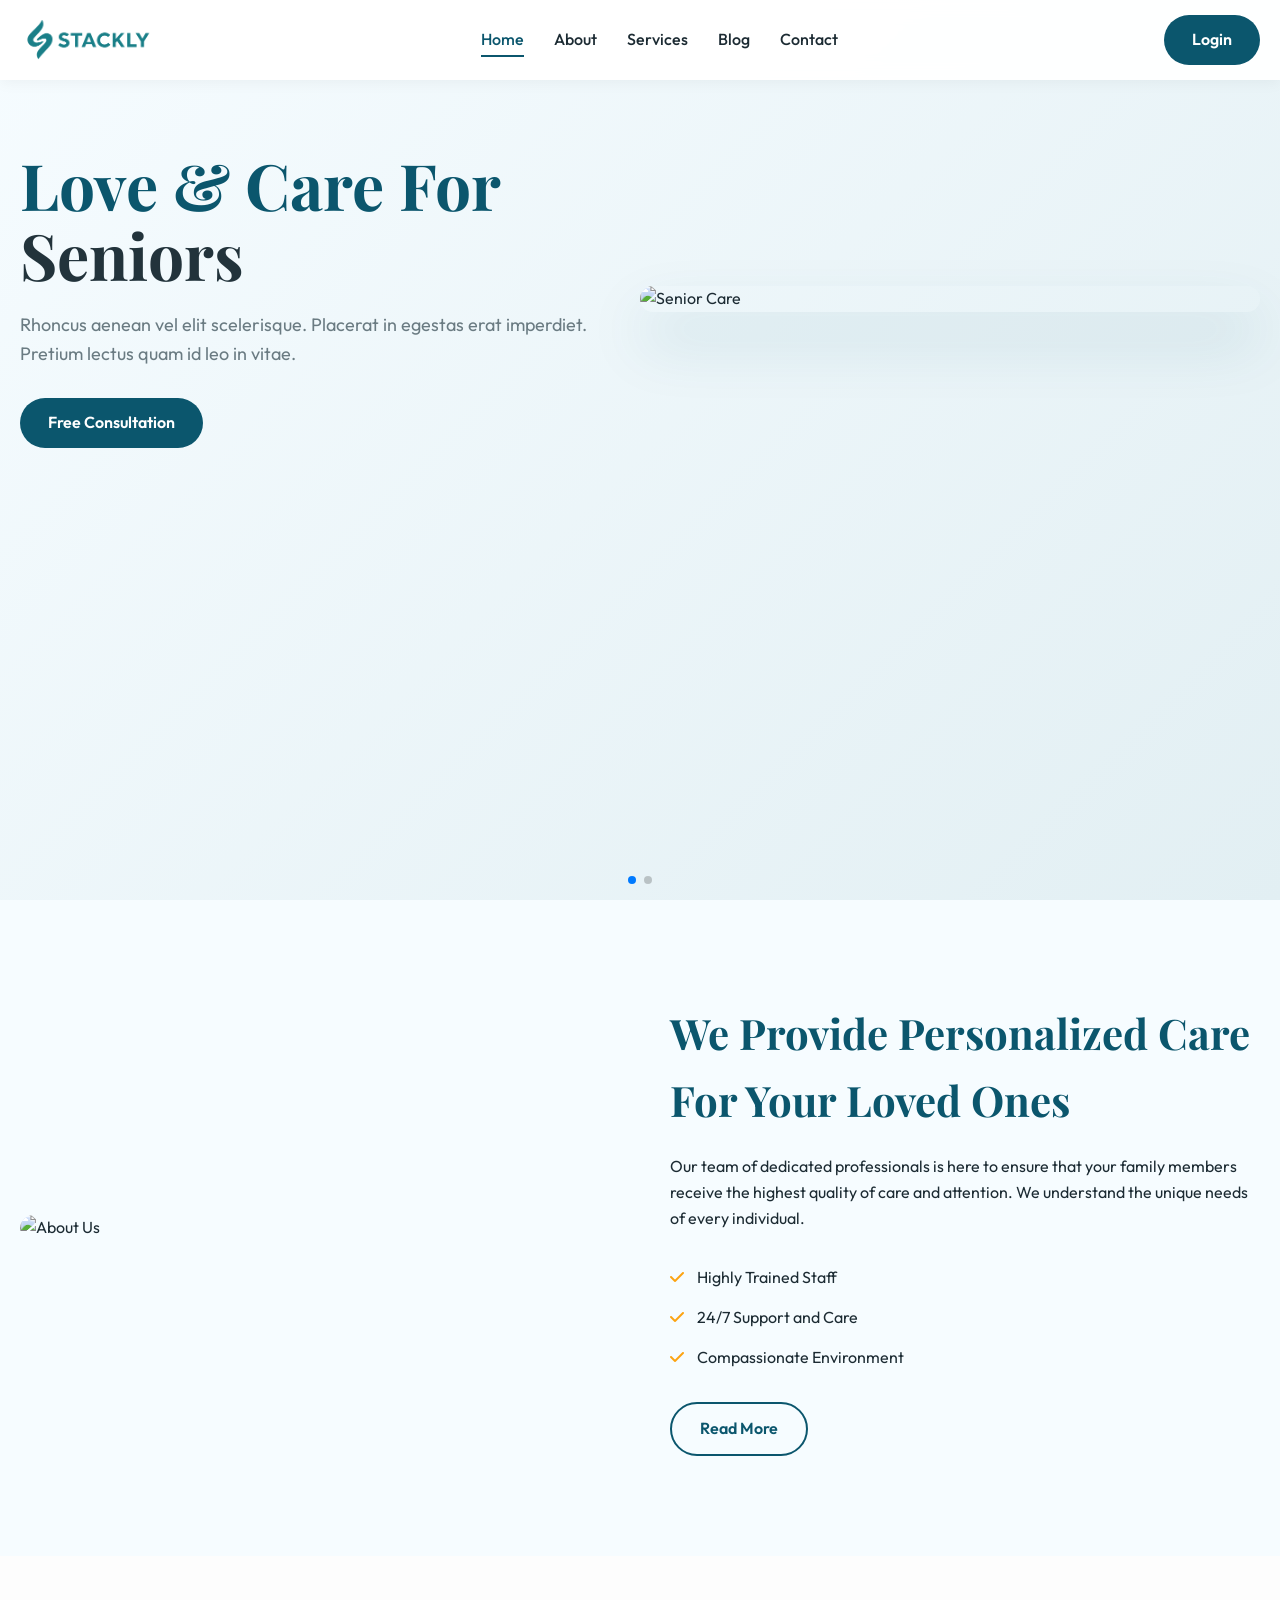
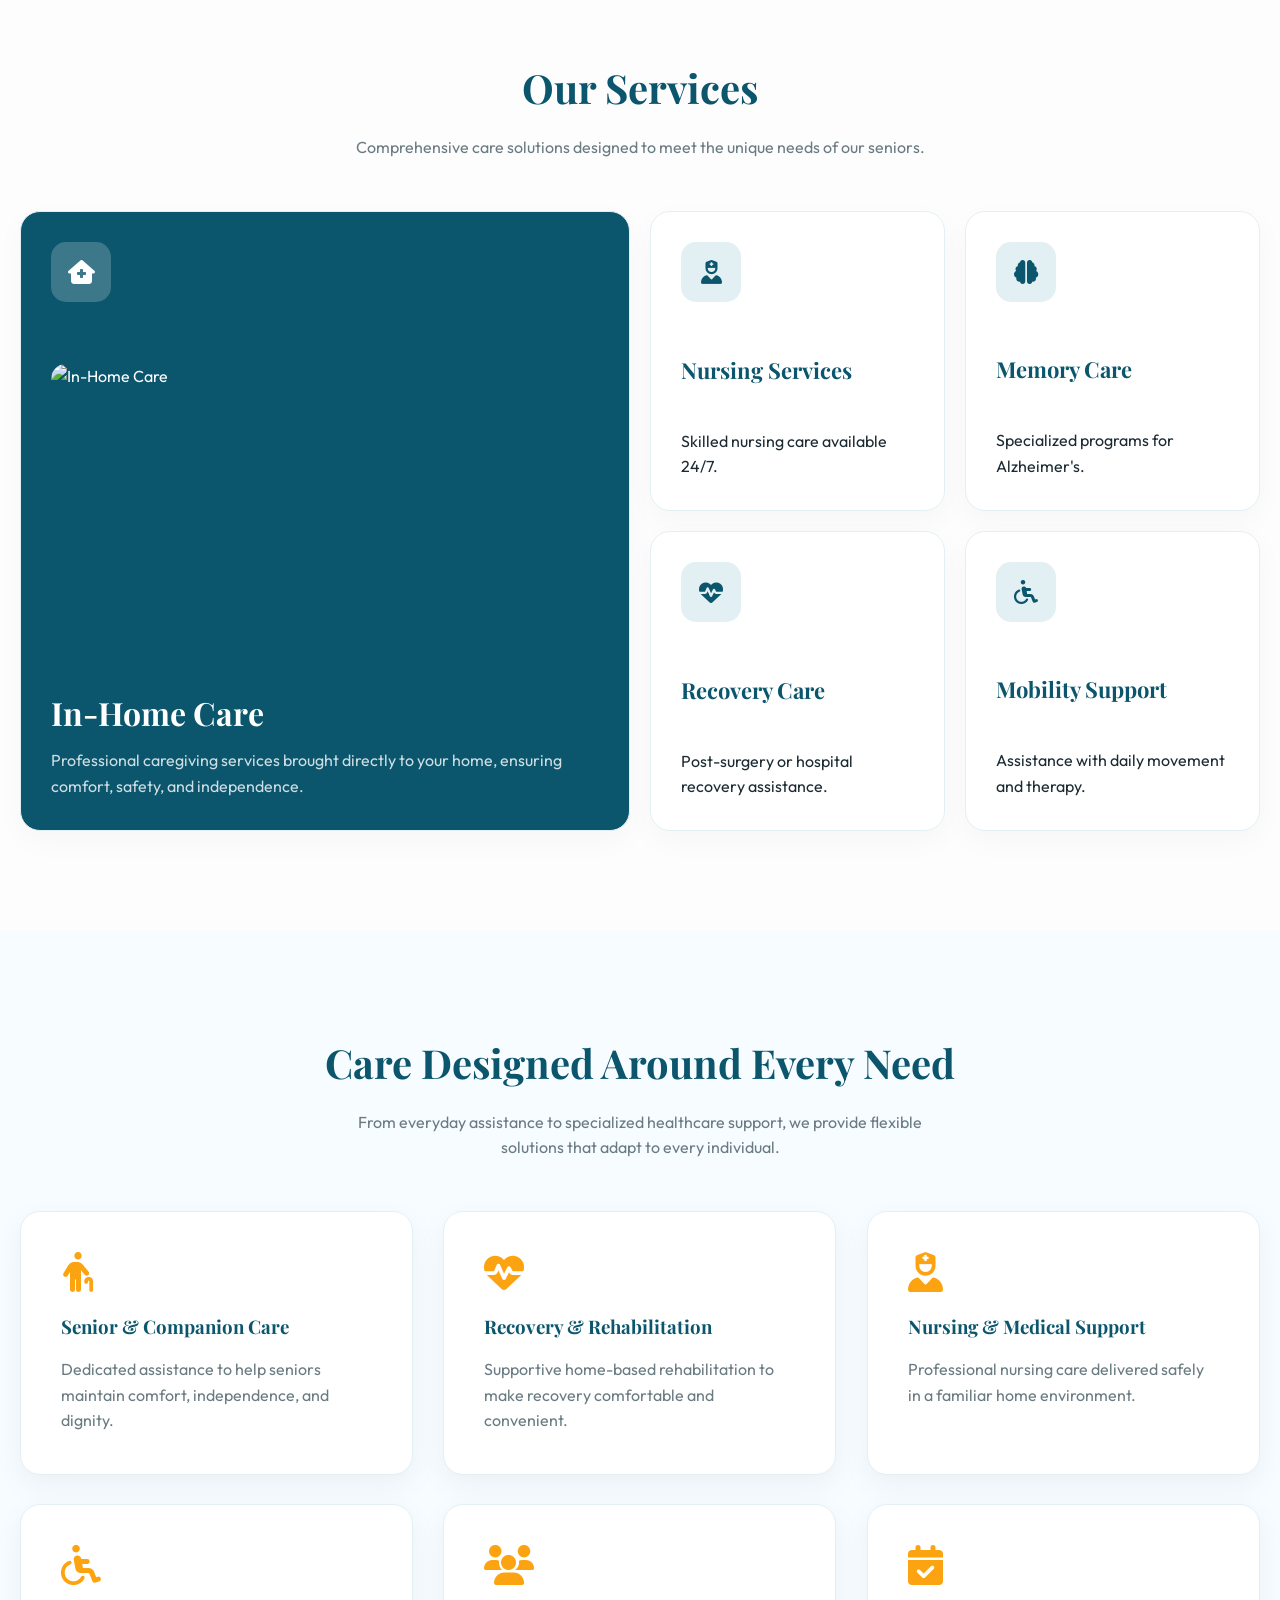
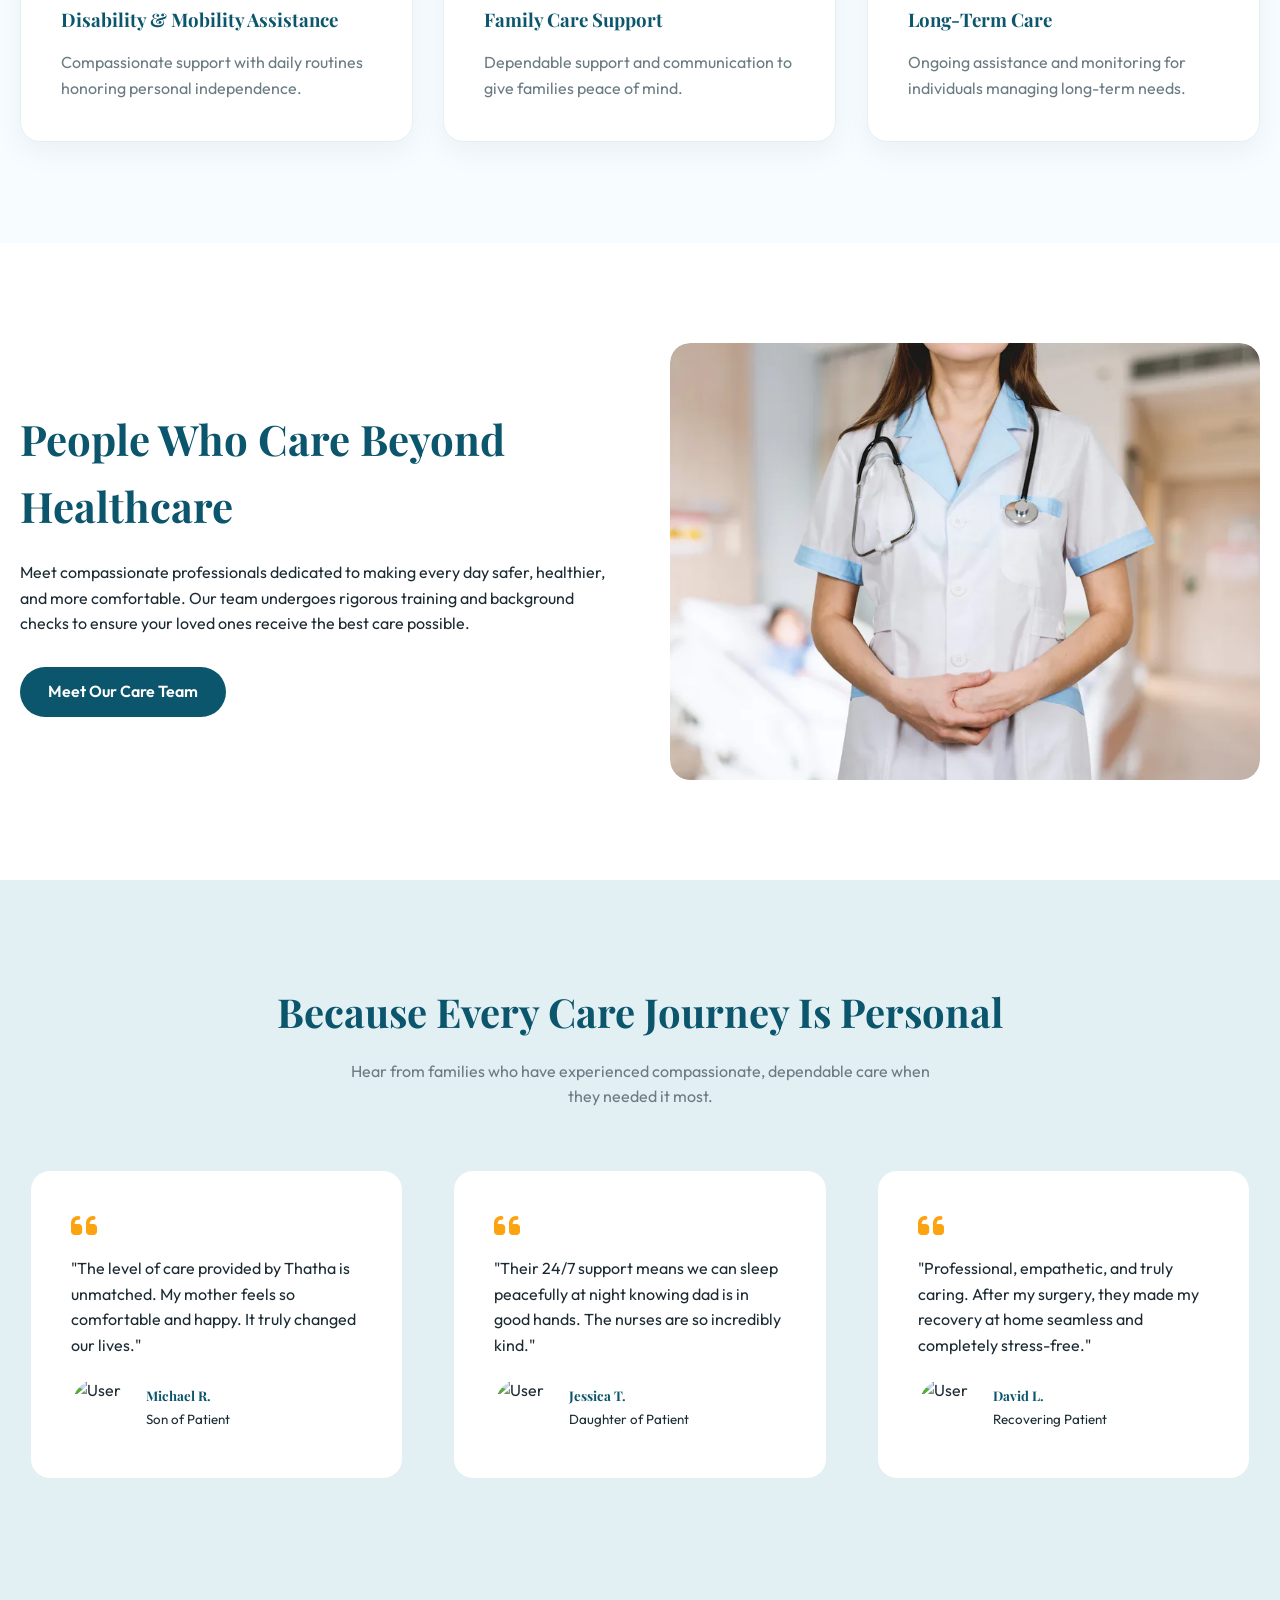
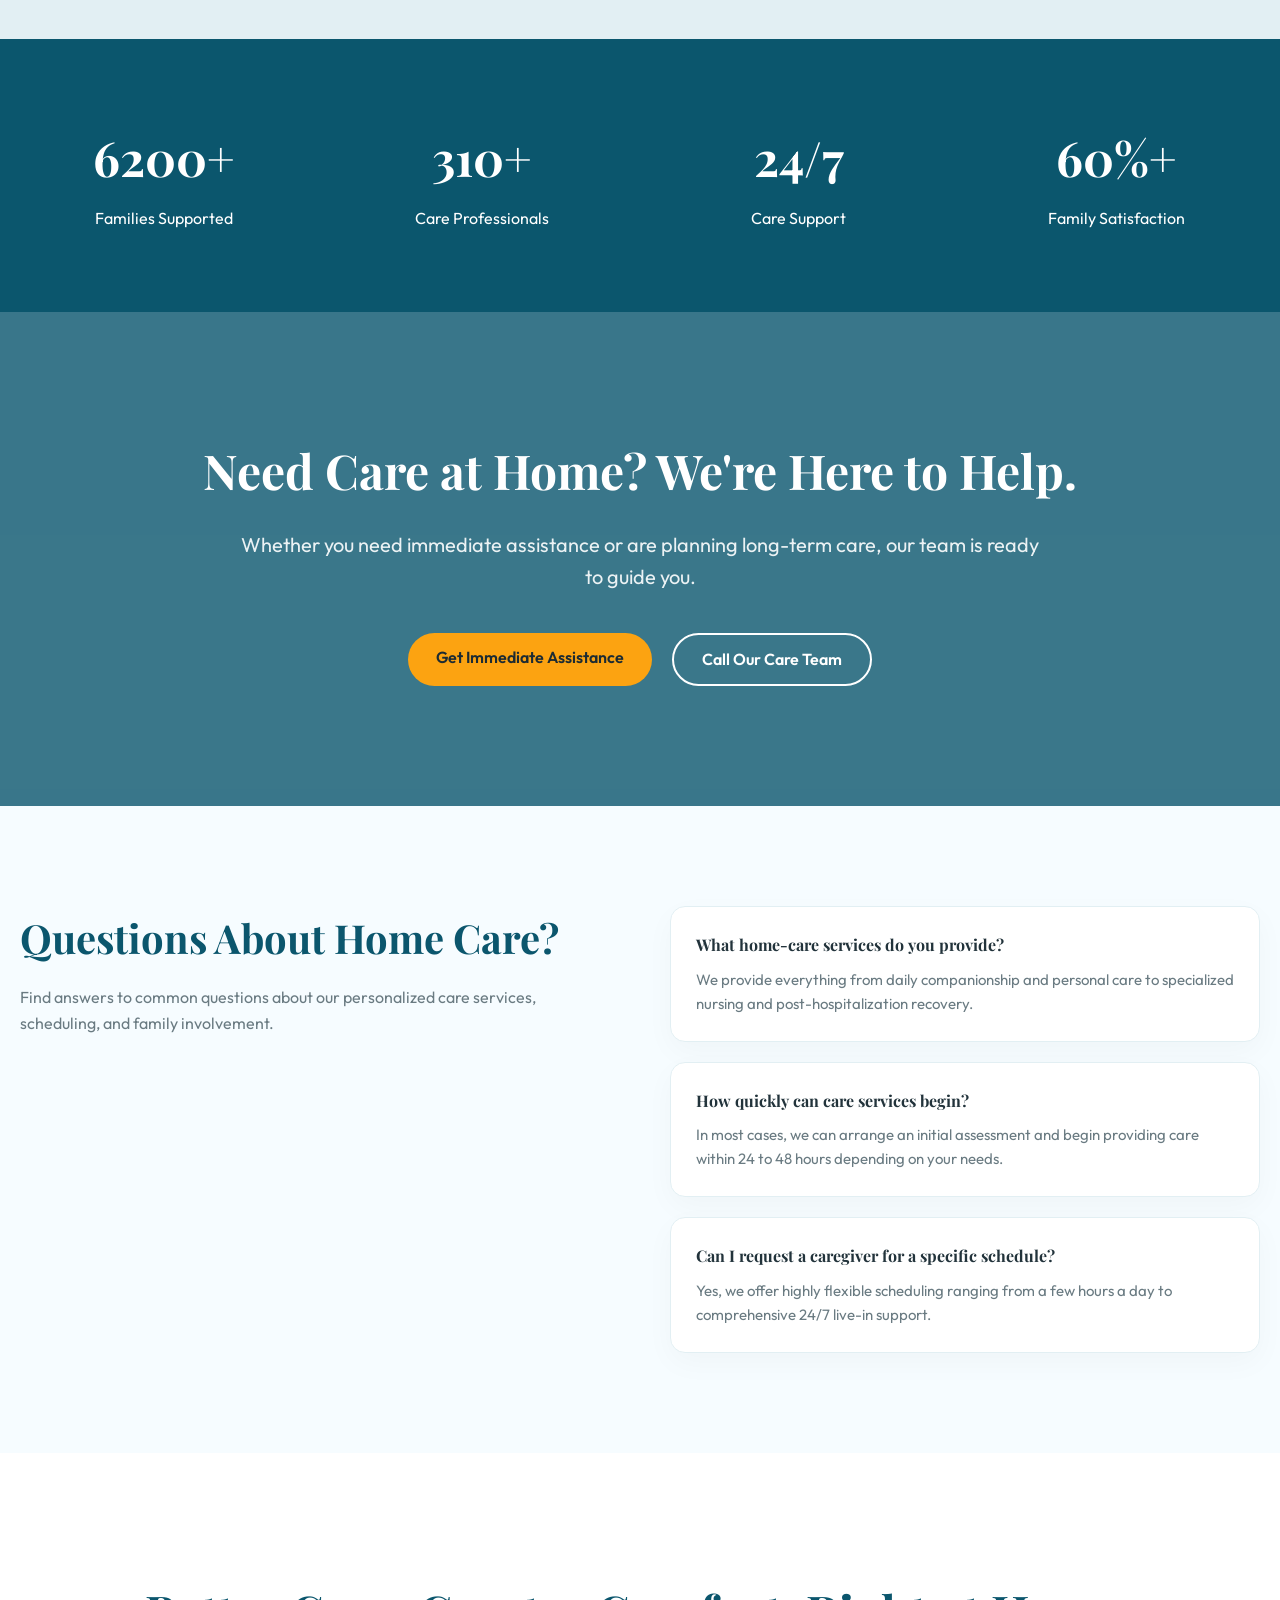
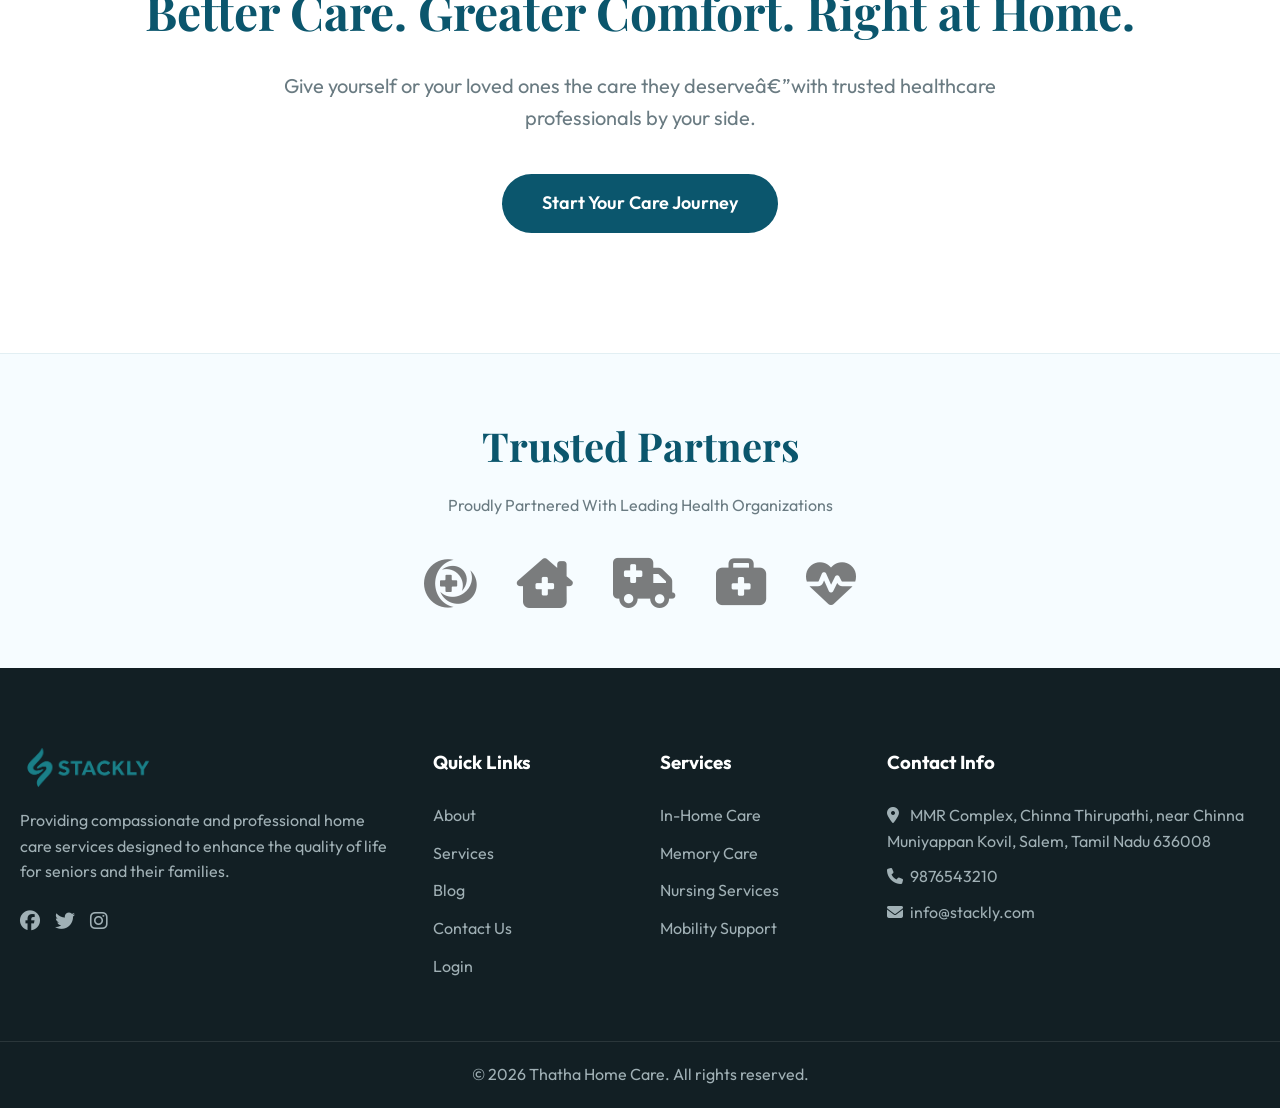
==== index.html @ 48b14318 "Add files via upload" ====
<!DOCTYPE html>
<html lang="en">
<head>
  <meta charset="UTF-8">
  <meta name="viewport" content="width=device-width, initial-scale=1.0">
  <title>Thatha - Home Care & Senior Living</title>
  <link rel="stylesheet" href="css/style.css">
  
  <!-- CDNs for AOS, Swiper, and FontAwesome -->
  <link href="https://cdnjs.cloudflare.com/ajax/libs/font-awesome/6.4.0/css/all.min.css" rel="stylesheet">
  <link href="https://unpkg.com/aos@2.3.1/dist/aos.css" rel="stylesheet">
  <link rel="stylesheet" href="https://cdn.jsdelivr.net/npm/swiper@10/swiper-bundle.min.css" />
</head>
<body>

  <!-- Section 1: Header/Navbar -->
  <header>
    <div class="container navbar">
      <a href="index.html" class="logo"><img src="assets/images/logo_0205.webp" alt="Thatha Logo" style="height: 40px; display: block;"></a>
      <nav class="nav-links">
        <a href="index.html" class="active">Home</a>
        <a href="about.html">About</a>
        <a href="service.html">Services</a>
        <a href="blog.html">Blog</a>
        <a href="contact.html">Contact</a>
      </nav>
      <div class="header-actions">
        <a href="login.html" class="btn btn-primary">Login</a>
      </div>
      <div class="mobile-menu-btn">
        <i class="fa-solid fa-bars"></i>
      </div>
    </div>
  </header>

  <!-- Section 2: Hero Slider -->
  <section class="hero-section" style="padding: 0; position: relative;">
    <div class="blob blob-1"></div>
    <div class="blob blob-2"></div>
    <div class="swiper hero-swiper">
      <div class="swiper-wrapper">
        <div class="swiper-slide hero">
          <div class="container hero-slide" style="display: flex; align-items: center; justify-content: space-between; width: 100%;">
            <div class="hero-content" data-aos="fade-right">
              <h1>Love & Care For <span>Seniors</span></h1>
              <p>Rhoncus aenean vel elit scelerisque. Placerat in egestas erat imperdiet. Pretium lectus quam id leo in vitae.</p>
              <a href="contact.html" class="btn btn-primary">Free Consultation</a>
            </div>
            <div class="hero-image-wrapper hover-3d" data-aos="fade-left">
              <img src="https://images.unsplash.com/photo-1576765608535-5f04d1e3f289?auto=format&fit=crop&w=800&q=40&fm=webp" alt="Senior Care">
            </div>
          </div>
        </div>
        <div class="swiper-slide hero" style="background: linear-gradient(135deg, #eef5f8 0%, #fff 100%);">
          <div class="container hero-slide" style="display: flex; align-items: center; justify-content: space-between; width: 100%;">
            <div class="hero-content">
              <h1>Compassionate <span>Home Care</span></h1>
              <p>Dedicated to providing the best quality of life for your loved ones in the comfort of their home.</p>
              <a href="service.html" class="btn btn-primary">Our Services</a>
            </div>
            <div class="hero-image-wrapper hover-3d">
              <img src="https://images.unsplash.com/photo-1576091160550-2173dba999ef?auto=format&fit=crop&w=800&q=40&fm=webp" alt="Home Care">
            </div>
          </div>
        </div>

      </div>
      <div class="swiper-pagination"></div>
    </div>
  </section>

  <!-- Section 3: About Us -->
  <section class="about" id="about">
    <div class="container about-grid">
      <div class="about-img hover-3d" data-aos="fade-right">
        <img src="https://images.unsplash.com/photo-1584432810601-6c7f27d2362b?auto=format&fit=crop&w=800&q=40&fm=webp" alt="About Us">
      </div>
      <div class="about-text" data-aos="fade-left">
        <h2>We Provide Personalized Care For Your Loved Ones</h2>
        <p>Our team of dedicated professionals is here to ensure that your family members receive the highest quality of care and attention. We understand the unique needs of every individual.</p>
        <br>
        <ul style="line-height: 2.5;">
          <li><i class="fa-solid fa-check" style="color:var(--accent-color); margin-right: 10px;"></i> Highly Trained Staff</li>
          <li><i class="fa-solid fa-check" style="color:var(--accent-color); margin-right: 10px;"></i> 24/7 Support and Care</li>
          <li><i class="fa-solid fa-check" style="color:var(--accent-color); margin-right: 10px;"></i> Compassionate Environment</li>
        </ul>
        <br>
        <a href="about.html" class="btn btn-outline">Read More</a>
      </div>
    </div>
  </section>

  <!-- Section 4: Services Bento Grid -->
  <section class="services" style="background: #fdfdfd;">
    <div class="container">
      <div class="section-title gsap-reveal">
        <h2>Our Services</h2>
        <p>Comprehensive care solutions designed to meet the unique needs of our seniors.</p>
      </div>
      
      <div class="bento-grid">
        <div class="bento-item large" data-aos="fade-up" data-aos-delay="0">
          <div class="bento-icon"><i class="fa-solid fa-house-medical"></i></div>
          <img src="https://images.unsplash.com/photo-1576091160399-112ba8d25d1d?auto=format&fit=crop&w=800&q=40&fm=webp" alt="In-Home Care" style="width: 100%; height: 260px; object-fit: cover; border-radius: 15px; margin-bottom: 20px;">
          <div>
            <h3>In-Home Care</h3>
            <p>Professional caregiving services brought directly to your home, ensuring comfort, safety, and independence.</p>
          </div>
        </div>
        <div class="bento-item" data-aos="flip-right" data-aos-delay="100">
          <div class="bento-icon"><i class="fa-solid fa-user-nurse"></i></div>
          <h3>Nursing Services</h3>
          <p>Skilled nursing care available 24/7.</p>
        </div>
        <div class="bento-item" data-aos="zoom-in" data-aos-delay="200">
          <div class="bento-icon"><i class="fa-solid fa-brain"></i></div>
          <h3>Memory Care</h3>
          <p>Specialized programs for Alzheimer's.</p>
        </div>
        <div class="bento-item" data-aos="flip-left" data-aos-delay="300">
          <div class="bento-icon"><i class="fa-solid fa-heart-pulse"></i></div>
          <h3>Recovery Care</h3>
          <p>Post-surgery or hospital recovery assistance.</p>
        </div>
        <div class="bento-item" data-aos="slide-up" data-aos-delay="400">
          <div class="bento-icon"><i class="fa-solid fa-wheelchair"></i></div>
          <h3>Mobility Support</h3>
          <p>Assistance with daily movement and therapy.</p>
        </div>
      </div>
    </div>
  </section>

  <!-- Section 6: Specialized Care -->
  <section class="specialized-care" style="background: var(--bg-light); padding: 100px 0;">
    <div class="container">
      <div class="section-title gsap-reveal">
        <h2>Care Designed Around Every Need</h2>
        <p>From everyday assistance to specialized healthcare support, we provide flexible solutions that adapt to every individual.</p>
      </div>
      <div style="display: grid; grid-template-columns: repeat(auto-fit, minmax(300px, 1fr)); gap: 30px;">
        <div class="hover-3d" style="background: var(--white); padding: 40px; border-radius: 20px; box-shadow: 0 10px 30px rgba(0,0,0,0.05);" data-aos="zoom-in" data-aos-delay="0">
          <i class="fa-solid fa-person-cane" style="font-size: 40px; color: var(--accent-color); margin-bottom: 20px;"></i>
          <h3>Senior & Companion Care</h3>
          <p style="color:var(--text-light); margin-top: 10px;">Dedicated assistance to help seniors maintain comfort, independence, and dignity.</p>
        </div>
        <div class="hover-3d" style="background: var(--white); padding: 40px; border-radius: 20px; box-shadow: 0 10px 30px rgba(0,0,0,0.05);" data-aos="zoom-in" data-aos-delay="100">
          <i class="fa-solid fa-heart-pulse" style="font-size: 40px; color: var(--accent-color); margin-bottom: 20px;"></i>
          <h3>Recovery & Rehabilitation</h3>
          <p style="color:var(--text-light); margin-top: 10px;">Supportive home-based rehabilitation to make recovery comfortable and convenient.</p>
        </div>
        <div class="hover-3d" style="background: var(--white); padding: 40px; border-radius: 20px; box-shadow: 0 10px 30px rgba(0,0,0,0.05);" data-aos="zoom-in" data-aos-delay="200">
          <i class="fa-solid fa-user-nurse" style="font-size: 40px; color: var(--accent-color); margin-bottom: 20px;"></i>
          <h3>Nursing & Medical Support</h3>
          <p style="color:var(--text-light); margin-top: 10px;">Professional nursing care delivered safely in a familiar home environment.</p>
        </div>
        <div class="hover-3d" style="background: var(--white); padding: 40px; border-radius: 20px; box-shadow: 0 10px 30px rgba(0,0,0,0.05);" data-aos="zoom-in" data-aos-delay="300">
          <i class="fa-solid fa-wheelchair" style="font-size: 40px; color: var(--accent-color); margin-bottom: 20px;"></i>
          <h3>Disability & Mobility Assistance</h3>
          <p style="color:var(--text-light); margin-top: 10px;">Compassionate support with daily routines honoring personal independence.</p>
        </div>
        <div class="hover-3d" style="background: var(--white); padding: 40px; border-radius: 20px; box-shadow: 0 10px 30px rgba(0,0,0,0.05);" data-aos="zoom-in" data-aos-delay="400">
          <i class="fa-solid fa-users" style="font-size: 40px; color: var(--accent-color); margin-bottom: 20px;"></i>
          <h3>Family Care Support</h3>
          <p style="color:var(--text-light); margin-top: 10px;">Dependable support and communication to give families peace of mind.</p>
        </div>
        <div class="hover-3d" style="background: var(--white); padding: 40px; border-radius: 20px; box-shadow: 0 10px 30px rgba(0,0,0,0.05);" data-aos="zoom-in" data-aos-delay="500">
          <i class="fa-solid fa-calendar-check" style="font-size: 40px; color: var(--accent-color); margin-bottom: 20px;"></i>
          <h3>Long-Term Care</h3>
          <p style="color:var(--text-light); margin-top: 10px;">Ongoing assistance and monitoring for individuals managing long-term needs.</p>
        </div>
      </div>
    </div>
  </section>

  <!-- Section 7: Caregiver / Healthcare Team -->
  <section class="team" style="background: var(--white); padding: 100px 0;">
    <div class="container about-grid">
      <div class="about-text gsap-reveal">
        <h2>People Who Care Beyond Healthcare</h2>
        <p style="margin-bottom: 30px;">Meet compassionate professionals dedicated to making every day safer, healthier, and more comfortable. Our team undergoes rigorous training and background checks to ensure your loved ones receive the best care possible.</p>
        <a href="about.html" class="btn btn-primary">Meet Our Care Team</a>
      </div>
      <div class="about-img hover-3d gsap-reveal">
        <img src="assets/images/hero3.webp" alt="Care Team">
      </div>
    </div>
  </section>

  <!-- Section 8: Patient & Family Experience -->
  <section class="testimonial-bg" style="padding: 100px 0;">
    <div class="container">
      <div class="section-title gsap-reveal">
        <h2>Because Every Care Journey Is Personal</h2>
        <p>Hear from families who have experienced compassionate, dependable care when they needed it most.</p>
      </div>
      <div class="swiper testi-swiper">
        <div class="swiper-wrapper" style="padding-bottom: 50px;">
          <div class="swiper-slide">
            <div class="testimonial-card">
              <i class="fa-solid fa-quote-left" style="font-size:30px; color:var(--accent-color); margin-bottom: 15px;"></i>
              <p>"The level of care provided by Thatha is unmatched. My mother feels so comfortable and happy. It truly changed our lives."</p>
              <div class="testi-user">
                <img src="https://images.unsplash.com/photo-1544005313-94ddf0286df2?auto=format&fit=crop&w=100&q=40&fm=webp" alt="User">
                <div>
                  <h5 style="margin:0;">Michael R.</h5>
                  <small>Son of Patient</small>
                </div>
              </div>
            </div>
          </div>
          <div class="swiper-slide">
            <div class="testimonial-card">
              <i class="fa-solid fa-quote-left" style="font-size:30px; color:var(--accent-color); margin-bottom: 15px;"></i>
              <p>"Their 24/7 support means we can sleep peacefully at night knowing dad is in good hands. The nurses are so incredibly kind."</p>
              <div class="testi-user">
                <img src="https://images.unsplash.com/photo-1506794778202-cad84cf45f1d?auto=format&fit=crop&w=100&q=40&fm=webp" alt="User">
                <div>
                  <h5 style="margin:0;">Jessica T.</h5>
                  <small>Daughter of Patient</small>
                </div>
              </div>
            </div>
          </div>
          <div class="swiper-slide">
            <div class="testimonial-card">
              <i class="fa-solid fa-quote-left" style="font-size:30px; color:var(--accent-color); margin-bottom: 15px;"></i>
              <p>"Professional, empathetic, and truly caring. After my surgery, they made my recovery at home seamless and completely stress-free."</p>
              <div class="testi-user">
                <img src="https://images.unsplash.com/photo-1507003211169-0a1dd7228f2d?auto=format&fit=crop&w=100&q=40&fm=webp" alt="User">
                <div>
                  <h5 style="margin:0;">David L.</h5>
                  <small>Recovering Patient</small>
                </div>
              </div>
            </div>
          </div>
        </div>
        <div class="testi-pagination swiper-pagination"></div>
      </div>
    </div>
  </section>

  <!-- Section 9: Statistics / Trust Section -->
  <section class="stats-section" style="padding: 80px 0; background: var(--primary-color);">
    <div class="container stats-grid">
      <div class="stat-item" data-aos="flip-up" data-aos-delay="0">
        <h3><span class="counter" data-target="10000">0</span>+</h3>
        <p>Families Supported</p>
      </div>
      <div class="stat-item" data-aos="flip-up" data-aos-delay="100">
        <h3><span class="counter" data-target="500">0</span>+</h3>
        <p>Care Professionals</p>
      </div>
      <div class="stat-item" data-aos="flip-up" data-aos-delay="200">
        <h3><span class="counter" data-target="24">0</span>/7</h3>
        <p>Care Support</p>
      </div>
      <div class="stat-item" data-aos="flip-up" data-aos-delay="300">
        <h3><span class="counter" data-target="95">0</span>%+</h3>
        <p>Family Satisfaction</p>
      </div>
    </div>
  </section>

  <!-- Section 10: Emergency / Quick Assistance -->
  <section style="background: url('assets/images/bg1.webp') center/cover fixed; padding: 120px 0; position: relative;">
    <div style="position: absolute; top:0; left:0; width:100%; height:100%; background: rgba(11, 86, 109, 0.8);"></div>
    <div class="container" style="position: relative; z-index: 1; text-align: center; color: var(--white);" data-aos="fade-up">
      <h2 style="color:var(--white); font-size: 48px; margin-bottom: 20px;">Need Care at Home? We're Here to Help.</h2>
      <p style="color:rgba(255,255,255,0.9); font-size: 20px; max-width: 800px; margin: 0 auto 40px;">Whether you need immediate assistance or are planning long-term care, our team is ready to guide you.</p>
      <div style="display: flex; justify-content: center; gap: 20px; flex-wrap: wrap;">
        <a href="contact.html" class="btn btn-primary" style="background: var(--accent-color); color: var(--text-dark);">Get Immediate Assistance</a>
        <a href="contact.html" class="btn btn-outline" style="color: var(--white); border-color: var(--white);">Call Our Care Team</a>
      </div>
    </div>
  </section>

  <!-- Section 11: FAQ Section -->
  <section style="background: var(--bg-light); padding: 100px 0;">
    <div class="container about-grid" style="align-items: flex-start;">
      <div class="section-title gsap-reveal" style="text-align: left; margin-bottom: 0;">
        <h2>Questions About Home Care?</h2>
        <p>Find answers to common questions about our personalized care services, scheduling, and family involvement.</p>
      </div>
      <div style="display: flex; flex-direction: column; gap: 20px;">
        <div style="background: var(--white); padding: 25px; border-radius: 15px; box-shadow: 0 10px 30px rgba(0,0,0,0.03);" data-aos="fade-left">
          <h4 style="margin-bottom: 10px; color: var(--secondary-color);">What home-care services do you provide?</h4>
          <p style="font-size: 15px; color: var(--text-light);">We provide everything from daily companionship and personal care to specialized nursing and post-hospitalization recovery.</p>
        </div>
        <div style="background: var(--white); padding: 25px; border-radius: 15px; box-shadow: 0 10px 30px rgba(0,0,0,0.03);" data-aos="fade-left" data-aos-delay="100">
          <h4 style="margin-bottom: 10px; color: var(--secondary-color);">How quickly can care services begin?</h4>
          <p style="font-size: 15px; color: var(--text-light);">In most cases, we can arrange an initial assessment and begin providing care within 24 to 48 hours depending on your needs.</p>
        </div>
        <div style="background: var(--white); padding: 25px; border-radius: 15px; box-shadow: 0 10px 30px rgba(0,0,0,0.03);" data-aos="fade-left" data-aos-delay="200">
          <h4 style="margin-bottom: 10px; color: var(--secondary-color);">Can I request a caregiver for a specific schedule?</h4>
          <p style="font-size: 15px; color: var(--text-light);">Yes, we offer highly flexible scheduling ranging from a few hours a day to comprehensive 24/7 live-in support.</p>
        </div>
      </div>
    </div>
  </section>

  <!-- Section 12: Final CTA -->
  <section style="background: var(--white); padding: 120px 0; text-align: center;">
    <div class="container gsap-reveal">
      <h2 style="font-size: 48px; margin-bottom: 20px;">Better Care. Greater Comfort. Right at Home.</h2>
      <p style="font-size: 20px; max-width: 800px; margin: 0 auto 40px; color: var(--text-light);">Give yourself or your loved ones the care they deserveâ€”with trusted healthcare professionals by your side.</p>
      <a href="service.html" class="btn btn-primary" style="font-size: 18px; padding: 15px 40px;">Start Your Care Journey</a>
    </div>
  </section>

  <!-- Section 10: Footer -->
  <!-- Partner Organizations -->
  <section style="background: var(--bg-light); padding: 60px 0; border-top: 1px solid var(--border-color);">
    <div class="container text-center gsap-reveal">
      <div class="section-title" style="margin-bottom: 40px;">
        <h2>Trusted Partners</h2>
        <p>Proudly Partnered With Leading Health Organizations</p>
      </div>
      <div style="display: flex; gap: 40px; justify-content: center; flex-wrap: wrap; opacity: 0.6; filter: grayscale(100%);">
        <i class="fa-brands fa-medrt" style="font-size: 50px;"></i>
        <i class="fa-solid fa-house-chimney-medical" style="font-size: 50px;"></i>
        <i class="fa-solid fa-truck-medical" style="font-size: 50px;"></i>
        <i class="fa-solid fa-briefcase-medical" style="font-size: 50px;"></i>
        <i class="fa-solid fa-heart-pulse" style="font-size: 50px;"></i>
      </div>
    </div>
  </section>

  <footer>
    <div class="container footer-grid">
      <div class="footer-col">
        <a href="index.html" class="footer-logo" style="display: block; margin-bottom: 20px;"><img src="assets/images/logo_0205.webp" alt="Thatha Logo" style="height: 40px;"></a>
        <p style="margin-bottom: 20px;">Providing compassionate and professional home care services designed to enhance the quality of life for seniors and their families.</p>
        <div style="display:flex; gap:15px; font-size: 20px;">
          <a href="https://facebook.com" target="_blank"><i class="fa-brands fa-facebook"></i></a>
          <a href="https://twitter.com" target="_blank"><i class="fa-brands fa-twitter"></i></a>
          <a href="https://instagram.com" target="_blank"><i class="fa-brands fa-instagram"></i></a>
        </div>
      </div>
      <div class="footer-col">
        <h3>Quick Links</h3>
        <ul>
          <li><a href="about.html">About</a></li>
          <li><a href="service.html">Services</a></li>
          <li><a href="blog.html">Blog</a></li>
          <li><a href="contact.html">Contact Us</a></li>
          <li><a href="login.html">Login</a></li>
        </ul>
      </div>
      <div class="footer-col">
        <h3>Services</h3>
        <ul>
          <li><a href="service.html">In-Home Care</a></li>
          <li><a href="service.html">Memory Care</a></li>
          <li><a href="service.html">Nursing Services</a></li>
          <li><a href="service.html">Mobility Support</a></li>
        </ul>
      </div>
      <div class="footer-col">
        <h3>Contact Info</h3>
        <p><i class="fa-solid fa-location-dot" style="width:20px;"></i> MMR Complex, Chinna Thirupathi, near Chinna Muniyappan Kovil, Salem, Tamil Nadu 636008</p>
        <p style="margin: 10px 0;"><i class="fa-solid fa-phone" style="width:20px;"></i> 9876543210</p>
        <p><i class="fa-solid fa-envelope" style="width:20px;"></i> info@stackly.com</p>
      </div>
    </div>
    <div class="footer-bottom">
      <p>&copy; 2026 Thatha Home Care. All rights reserved.</p>
    </div>
  </footer>

  <!-- Scripts -->
  <script src="https://cdnjs.cloudflare.com/ajax/libs/gsap/3.12.2/gsap.min.js"></script>
  <script src="https://cdnjs.cloudflare.com/ajax/libs/gsap/3.12.2/ScrollTrigger.min.js"></script>
  <script src="https://unpkg.com/aos@2.3.1/dist/aos.js"></script>
  <script src="https://cdn.jsdelivr.net/npm/swiper@10/swiper-bundle.min.js"></script>
  <script src="js/script.js"></script>
</body>
</html>
---- css/style.css ----
@import url('https://fonts.googleapis.com/css2?family=Outfit:wght@300;400;500;600;700&family=Playfair+Display:wght@400;600;700&display=swap');

:root {
  --primary-color: #0b566d;
  --primary-hover: #1b7e9f;
  --secondary-color: #22333b;
  --accent-color: #fca311;
  --bg-light: #f6fcff;
  --bg-dark: #121f24;
  --text-dark: #1c2b33;
  --text-light: #6a7b82;
  --white: #ffffff;
  --card-bg: #ffffff;
  --border-color: #e2eff3;
  --transition: all 0.3s cubic-bezier(0.25, 0.8, 0.25, 1);
  
  --font-heading: 'Playfair Display', serif;
  --font-body: 'Outfit', sans-serif;
}

* {
  margin: 0;
  padding: 0;
  box-sizing: border-box;
}

html {
  scroll-behavior: smooth;
}

body {
  font-family: var(--font-body);
  color: var(--text-dark);
  background-color: var(--bg-light);
  line-height: 1.6;
  overflow-x: hidden;
}

h1, h2, h3, h4, h5, h6 {
  font-family: var(--font-heading);
  color: var(--primary-color);
  margin-bottom: 15px;
}

a {
  text-decoration: none;
  color: inherit;
  transition: var(--transition);
}

ul {
  list-style: none;
}

img {
  max-width: 100%;
  height: auto;
  display: block;
  object-fit: cover;
  object-position: center top;
}

.container {
  max-width: 1280px;
  margin: 0 auto;
  padding: 0 20px;
}

.btn {
  display: inline-block;
  padding: 12px 28px;
  border-radius: 50px;
  font-weight: 600;
  cursor: pointer;
  transition: var(--transition);
  font-family: var(--font-body);
  border: none;
  font-size: 16px;
}

.btn-primary {
  background-color: var(--primary-color);
  color: var(--white);
}

.btn-primary:hover {
  background-color: var(--secondary-color);
  transform: translateY(-3px);
  box-shadow: 0 10px 20px rgba(11, 86, 109, 0.2);
}

.btn-outline {
  background-color: transparent;
  color: var(--primary-color);
  border: 2px solid var(--primary-color);
}

.btn-outline:hover {
  background-color: var(--primary-color);
  color: var(--white);
}

/* Header */
header {
  position: fixed;
  top: 0;
  left: 0;
  width: 100%;
  background: rgba(255, 255, 255, 0.95);
  backdrop-filter: blur(10px);
  z-index: 1000;
  box-shadow: 0 2px 15px rgba(0,0,0,0.05);
  padding: 15px 0;
  transition: var(--transition);
}

header.scrolled {
  padding: 10px 0;
  background: rgba(255, 255, 255, 0.98);
}

.navbar {
  display: flex;
  justify-content: space-between;
  align-items: center;
}

.logo {
  font-family: var(--font-heading);
  font-size: 28px;
  font-weight: 700;
  color: var(--primary-color);
  display: flex;
  align-items: center;
  gap: 10px;
}

.logo i {
  color: var(--accent-color);
}

.nav-links {
  display: flex;
  gap: 30px;
  align-items: center;
}

.nav-links a {
  font-weight: 500;
  color: var(--text-dark);
  font-size: 16px;
  position: relative;
}

.nav-links a::after {
  content: '';
  position: absolute;
  width: 0;
  height: 2px;
  bottom: -4px;
  left: 0;
  background-color: var(--primary-color);
  transition: var(--transition);
}

.nav-links a:hover::after, .nav-links a.active::after {
  width: 100%;
}

.nav-links a:hover, .nav-links a.active {
  color: var(--primary-color);
}

.header-actions {
  display: flex;
  align-items: center;
  gap: 15px;
}

.mobile-menu-btn {
  display: none;
  font-size: 24px;
  color: var(--primary-color);
  cursor: pointer;
}

/* Sections */
section {
  padding: 100px 0;
}

/* Interior Pages Hero Banners */
.page-banner {
  padding: 220px 0 140px;
  display: flex;
  align-items: center;
  justify-content: center;
  text-align: center;
}
.page-banner h1 {
  font-size: 54px;
  margin-bottom: 10px;
}

.section-title {
  text-align: center;
  margin-bottom: 50px;
}

.section-title h2 {
  font-size: 40px;
}

.section-title p {
  color: var(--text-light);
  max-width: 600px;
  margin: 0 auto;
}

/* Hero Section */
.hero {
  padding: 150px 0 80px;
  background: linear-gradient(135deg, #f6fcff 0%, #e2eff3 100%);
  min-height: 100vh;
  display: flex;
  align-items: center;
  overflow: hidden;
  position: relative;
}

.hero .swiper-slide {
  display: flex;
  align-items: center;
  justify-content: space-between;
}

.hero-content {
  flex: 1;
  max-width: 600px;
  z-index: 2;
}

.hero-content h1 {
  font-size: 64px;
  line-height: 1.1;
  margin-bottom: 20px;
}

.hero-content h1 span {
  color: var(--secondary-color);
}

.hero-content p {
  font-size: 18px;
  color: var(--text-light);
  margin-bottom: 30px;
}

.hero-image-wrapper {
  flex: 1;
  position: relative;
  z-index: 1;
}

.hero-image-wrapper img {
  width: 100%;
  height: 100%;
  object-fit: cover;
  border-radius: 20px;
  box-shadow: 0 30px 60px rgba(11, 86, 109, 0.15);
  transform-style: preserve-3d;
  transition: transform 0.1s;
}

.hero-shape {
  position: absolute;
  background: var(--primary-color);
  border-radius: 50%;
  opacity: 0.05;
  z-index: 0;
}

/* Bento Grid */
.bento-grid {
  display: grid;
  grid-template-columns: repeat(4, 1fr);
  grid-template-rows: repeat(2, 300px);
  gap: 20px;
}

.bento-item {
  background: var(--white);
  border-radius: 20px;
  padding: 30px;
  box-shadow: 0 10px 30px rgba(0,0,0,0.03);
  position: relative;
  overflow: hidden;
  transition: var(--transition);
  display: flex;
  flex-direction: column;
  justify-content: space-between;
}

.bento-item:hover {
  transform: translateY(-10px);
  box-shadow: 0 20px 40px rgba(11, 86, 109, 0.1);
}

.bento-item.large {
  grid-column: span 2;
  grid-row: span 2;
  background-color: var(--primary-color);
  color: var(--white);
}

.bento-item.large h3 {
  color: var(--white);
  font-size: 32px;
}

.bento-item.large p {
  color: rgba(255,255,255,0.8);
}

.bento-icon {
  width: 60px;
  height: 60px;
  background: var(--border-color);
  border-radius: 15px;
  display: flex;
  align-items: center;
  justify-content: center;
  font-size: 24px;
  color: var(--primary-color);
  margin-bottom: 20px;
}

.bento-item.large .bento-icon {
  background: rgba(255,255,255,0.2);
  color: var(--white);
}

.bento-item h3 {
  font-size: 22px;
  margin-bottom: 10px;
}

/* 3D Hover effect classes */
.hover-3d {
  transform-style: preserve-3d;
  will-change: transform;
}

/* Scrolling animations */
.scroll-reveal {
  opacity: 0;
  transform: translateY(50px);
  transition: var(--transition);
}
.scroll-reveal.visible {
  opacity: 1;
  transform: translateY(0);
}

/* About Section */
.about-grid {
  display: grid;
  grid-template-columns: 1fr 1fr;
  gap: 60px;
  align-items: center;
}
.about-img {
  position: relative;
  border-radius: 20px;
  overflow: hidden;
}
.about-img img {
  width: 100%;
  height: 100%;
  max-height: 550px;
  object-fit: cover;
  border-radius: 20px;
  transition: transform 0.5s;
}
.about-img:hover img {
  transform: scale(1.05);
}
.about-text h2 {
  font-size: 42px;
  margin-bottom: 20px;
}

/* Stat Counter */
.stats-section {
  background: var(--primary-color);
  color: var(--white);
  padding: 60px 0;
}
.stats-grid {
  display: grid;
  grid-template-columns: repeat(4, 1fr);
  gap: 30px;
  text-align: center;
}
.stat-item h3 {
  color: var(--white);
  font-size: 48px;
  margin-bottom: 10px;
}

/* Team Grid */
.team-grid {
  display: grid;
  grid-template-columns: repeat(4, 1fr);
  gap: 30px;
}
.team-card {
  background: var(--white);
  border-radius: 20px;
  overflow: hidden;
  box-shadow: 0 10px 30px rgba(0,0,0,0.05);
  text-align: center;
  transition: var(--transition);
}
.team-card img {
  width: 100%;
  height: 300px;
  object-fit: cover;
}
.team-info {
  padding: 20px;
}
.team-card:hover {
  transform: translateY(-10px);
}

/* Testimonials */
.testimonial-bg {
  background: #e2eff3;
}
.testimonial-card {
  background: var(--white);
  padding: 40px;
  border-radius: 20px;
  margin: 10px;
}
.testi-user {
  display: flex;
  align-items: center;
  gap: 15px;
  margin-top: 20px;
}
.testi-user img {
  width: 60px;
  height: 60px;
  border-radius: 50%;
  object-fit: cover;
}

/* Common Page Banner */
.page-banner {
  padding: 180px 0 100px;
  background: url('https://picsum.photos/seed/healthcare4/1200/800.webp') center/cover;
  color: var(--white);
  text-align: center;
  text-shadow: 0 4px 15px rgba(0,0,0,0.6);
}
.page-banner h1 {
  color: var(--white);
  font-size: 56px;
}

/* Footer */
footer {
  background: var(--bg-dark);
  color: #a0b0b5;
  padding: 80px 0 20px;
}
.footer-grid {
  display: grid;
  grid-template-columns: 2fr 1fr 1fr 2fr;
  gap: 40px;
  margin-bottom: 50px;
}
.footer-col h3 {
  color: var(--white);
  margin-bottom: 25px;
  font-family: var(--font-body);
}
.footer-logo {
  color: var(--white);
  font-size: 28px;
  margin-bottom: 20px;
  display: flex;
  align-items: center;
  gap: 10px;
}
.footer-col ul li {
  margin-bottom: 12px;
}
.footer-col ul li a:hover {
  color: var(--accent-color);
}
.footer-bottom {
  text-align: center;
  padding-top: 20px;
  border-top: 1px solid rgba(255,255,255,0.1);
}

/* Responsive */
@media (max-width: 991px) {
  .nav-links, .header-actions {
    display: none;
  }
  .mobile-menu-btn {
    display: block;
  }
  .hero-slide {
    flex-direction: column;
    text-align: center;
    padding-top: 50px;
  }
  .hero-content h1 {
    font-size: 42px;
  }
  .bento-grid {
    grid-template-columns: 1fr 1fr;
  }
  .stats-grid {
    grid-template-columns: 1fr 1fr;
  }
  .about-grid {
    grid-template-columns: 1fr;
  }
  .team-grid {
    grid-template-columns: 1fr 1fr;
  }
}

@media (max-width: 768px) {
  .bento-grid {
    grid-template-columns: 1fr;
    grid-template-rows: auto;
  }
  .bento-item.large {
    grid-column: span 1;
    grid-row: span 1;
  }
  .footer-grid {
    grid-template-columns: 1fr;
  }
}

 / *   C u s t o m   C u r s o r   * / 
 . c u s t o m - c u r s o r   { 
     p o s i t i o n :   f i x e d ; 
     t o p :   0 ; 
     l e f t :   0 ; 
     w i d t h :   2 0 p x ; 
     h e i g h t :   2 0 p x ; 
     b o r d e r - r a d i u s :   5 0 % ; 
     b o r d e r :   2 p x   s o l i d   v a r ( - - a c c e n t - c o l o r ) ; 
     p o i n t e r - e v e n t s :   n o n e ; 
     z - i n d e x :   9 9 9 9 ; 
     t r a n s f o r m :   t r a n s l a t e ( - 5 0 % ,   - 5 0 % ) ; 
     t r a n s i t i o n :   w i d t h   0 . 3 s ,   h e i g h t   0 . 3 s ,   b a c k g r o u n d - c o l o r   0 . 3 s ; 
 } 
 . c u s t o m - c u r s o r . a c t i v e   { 
     w i d t h :   5 0 p x ; 
     h e i g h t :   5 0 p x ; 
     b a c k g r o u n d - c o l o r :   r g b a ( 2 5 2 ,   1 6 3 ,   1 7 ,   0 . 2 ) ; 
     b o r d e r :   n o n e ; 
 } 
 
 / *   B u t t o n   R i p p l e   &   R e s e t   * / 
 . b t n   { 
     p o s i t i o n :   r e l a t i v e ; 
     o v e r f l o w :   h i d d e n ; 
 } 
 . r i p p l e   { 
     p o s i t i o n :   a b s o l u t e ; 
     b o r d e r - r a d i u s :   5 0 % ; 
     b a c k g r o u n d :   r g b a ( 2 5 5 ,   2 5 5 ,   2 5 5 ,   0 . 4 ) ; 
     t r a n s f o r m :   s c a l e ( 0 ) ; 
     a n i m a t i o n :   r i p p l e - a n i m   0 . 6 s   l i n e a r ; 
     p o i n t e r - e v e n t s :   n o n e ; 
 } 
 @ k e y f r a m e s   r i p p l e - a n i m   { 
     t o   {   t r a n s f o r m :   s c a l e ( 4 ) ;   o p a c i t y :   0 ;   } 
 } 
 
 / *   F l o a t i n g   B l o b s   * / 
 . b l o b   { 
     p o s i t i o n :   a b s o l u t e ; 
     b o r d e r - r a d i u s :   5 0 % ; 
     f i l t e r :   b l u r ( 6 0 p x ) ; 
     z - i n d e x :   0 ; 
     o p a c i t y :   0 . 3 ; 
     p o i n t e r - e v e n t s :   n o n e ; 
 } 
 . b l o b - 1   {   b a c k g r o u n d :   v a r ( - - a c c e n t - c o l o r ) ;   w i d t h :   3 0 0 p x ;   h e i g h t :   3 0 0 p x ;   t o p :   1 0 % ;   l e f t :   - 5 0 p x ;   } 
 . b l o b - 2   {   b a c k g r o u n d :   v a r ( - - p r i m a r y - c o l o r ) ;   w i d t h :   4 0 0 p x ;   h e i g h t :   4 0 0 p x ;   b o t t o m :   1 0 % ;   r i g h t :   - 1 0 0 p x ;   } 
  
 
/* Global Card Border Styling */
.hover-3d,
.testimonial-card,
[class*="-card"], 
.bento-item,
[style*="box-shadow"]:not(.btn) {
  border: 1px solid var(--border-color) !important;
}

/* Mobile Navigation Media Query */
@media (max-width: 991px) {
  .nav-links {
    position: fixed;
    top: 80px;
    left: -100%;
    width: 100%;
    height: calc(100vh - 80px);
    background: var(--white);
    flex-direction: column !important;
    align-items: center;
    justify-content: center;
    gap: 30px;
    box-shadow: 0 10px 30px rgba(0,0,0,0.1);
    transition: left 0.4s ease;
    z-index: 1000;
  }
  .nav-links.active {
    left: 0;
  }
  .mobile-menu-btn {
    display: block !important;
  }
  .header-actions .btn {
    display: none;
  }
  
  .footer-grid {
    grid-template-columns: 1fr !important;
  }
}

/* === STRICT MULTI-DEVICE RESPONSIVENESS === */

/* ULTRA WIDE SCREENS (1920px) */
@media (min-width: 1920px) {
  .container { max-width: 1600px; }
  .hero-content h1 { font-size: 84px; }
  section { padding: 120px 0; }
}

/* LARGE DESKTOPS (1440px) */
@media (min-width: 1440px) and (max-width: 1919px) {
  .container { max-width: 1360px; }
}

/* SMALL DESKTOPS / WIDE TABLETS (1080px) */
@media (max-width: 1080px) {
  .hero-content h1 { font-size: 54px; }
  .section-title h2 { font-size: 36px; }
  .bento-grid { gap: 15px; }
}

/* TABLET LANDSCAPE (1024px) */
@media (max-width: 1024px) {
  .about-grid { grid-template-columns: 1fr 1fr; }
  .hero { min-height: 80vh; }
  .bento-item.large { grid-column: span 1; grid-row: span 1; }
  .bento-grid { grid-template-columns: repeat(2, 1fr); }
}

/* TABLET PORTRAIT (768px) */
@media (max-width: 768px) {
  section { padding: 70px 0; }
  .hero .swiper-slide { flex-direction: column-reverse; text-align: center; padding-top: 50px; }
  .hero-image-wrapper { margin-bottom: 40px; }
  .hero-content p { margin: 0 auto 30px; }
  .about-grid, .footer-grid { grid-template-columns: 1fr !important; gap: 40px; }
  .bento-grid { grid-template-columns: 1fr; }
  .stats-grid { grid-template-columns: 1fr 1fr; }
  .section-title h2 { font-size: 32px; }
  .custom-cursor { display: none !important; }
}

/* MOBILE DEVICES (414px / 390px / 375px) */
@media (max-width: 414px) {
  .container { padding: 0 15px; }
  section { padding: 50px 0; }
  
  .hero-content h1 { font-size: 38px !important; }
  .section-title h2 { font-size: 28px !important; }
  p { font-size: 15px !important; line-height: 1.6; }
  
  /* Squeeze padded cards */
  [style*="padding: 40px"], [style*="padding: 50px"] { padding: 25px !important; }
  
  .stats-grid { grid-template-columns: 1fr; gap: 25px; }
  
  .process-wrapper { flex-direction: column !important; align-items: center !important; }
  .process-line { display: none !important; }
  
  /* Fallback responsive forcing for manual grids */
  [style*="grid-template-columns"] {
    grid-template-columns: 1fr !important;
  }
}

body { overflow-x: hidden; width: 100%; }

@media (max-width: 991px) {
  .mobile-menu-btn {
    display: block !important;
    position: absolute;
    right: 20px;
    top: 50%;
    transform: translateY(-50%);
    z-index: 1050;
    font-size: 28px !important;
  }
}
@media (min-width: 992px) {
  .mobile-menu-btn { display: none !important; }
}

/* Fix Hero Overflow Container */
.hero-content {
  width: 100%;
  max-width: 100%;
  box-sizing: border-box;
}

/* FORCE MOBILE MENU VISIBILITY PATCH */
@media (max-width: 991px) {
  .nav-links {
    position: fixed !important;
    top: 70px !important;
    left: -100% !important;
    width: 100vw !important;
    height: calc(100vh - 70px) !important;
    background: var(--white) !important;
    display: flex !important;
    flex-direction: column !important;
    align-items: center !important;
    justify-content: center !important;
    z-index: 9999 !important;
    transition: left 0.3s ease-in-out !important;
    visibility: visible !important;
    opacity: 1 !important;
  }

  .nav-links.active {
    left: 0 !important;
  }
  
  .nav-links a {
    font-size: 24px !important;
    margin-bottom: 20px !important;
    color: var(--primary-color) !important;
  }
}

/* FORCE SCROLL LOCK */
body.no-scroll {
  overflow: hidden !important;
  height: calc(100vh - 70px) !important;
  touch-action: none !important;
}

/* SHOW LOGIN BUTTON ON MOBILE MENU ALWAYS */
.mobile-login-btn {
  display: none;
}
@media (max-width: 991px) {
  .mobile-login-btn {
    display: block !important;
    width: 60%;
    margin-top: 20px;
    text-align: center;
  }
}



/* ==========================================================================
   GLOBAL ALIGNMENT, OVERLAP & OVERFLOW SAFETY ENGINE 
   ========================================================================== */

/* 1. Absolute Horizontal Lockdown */
body {
  /* We prevent the canvas from literally scaling wider than the window context */
  max-width: 100vw !important;
  overflow-x: hidden !important;
  /* Ensure seamless vertical flow without overlapping fixed elements prematurely */
  scroll-padding-top: 100px;
}
html {
  scroll-padding-top: 100px;
}

/* 2. Media Confinement */
img, picture, video, iframe, figure {
  max-width: 100% !important;
  /* Fixes weird 3px phantom ghost padding globally below inline images */
  display: block;
}

/* 3. Text Break / Wrap Protection */
p, h1, h2, h3, h4, span, a, div {
  /* If a word is impossibly long on a 300px phone screen, physically snap it */
  overflow-wrap: break-word;
  word-wrap: break-word;
  box-sizing: border-box;
}

/* 4. Flex/Grid Boundary Strictness */
section, .hero-content, .auth-box {
  max-width: 100%;
  box-sizing: border-box;
}

/* 5. Clean overlapping fixed elements */
header {
  max-width: 100vw;
  box-sizing: border-box;
}

/* 6. Emergency Grid Cleanup for Narrow Mobile Viewports */
@media (max-width: 575px) {
  /* Crush all primary structural elements gracefully into a single block flow */
  .footer-grid, 
  .about-grid, 
  .bento-grid, 
  .stats-grid,
  .hero .swiper-slide {
    grid-template-columns: 1fr !important;
    display: flex !important;
    flex-direction: column !important;
    max-width: 100% !important;
  }
  
  /* Reset large inline paddings to prevent internal bleeding */
  [style*="padding: 40px"], 
  [style*="padding: 50px"],
  [style*="padding: 60px"] {
    padding: 20px !important;
  }

  /* Make sure titles fit exactly */
  h1 { font-size: 32px !important; line-height: 1.2 !important; }
  h2 { font-size: 26px !important; line-height: 1.3 !important; }
  
  /* Fix margin bleeding */
  .container {
    padding-left: 15px !important;
    padding-right: 15px !important;
    overflow: hidden;
  }
}

/* Fix Login / Signup page overlapping if screen is too short */
.split-left, .split-right {
  min-height: auto !important;
}
.split-layout {
  height: auto !important;
  min-height: 100vh !important;
}
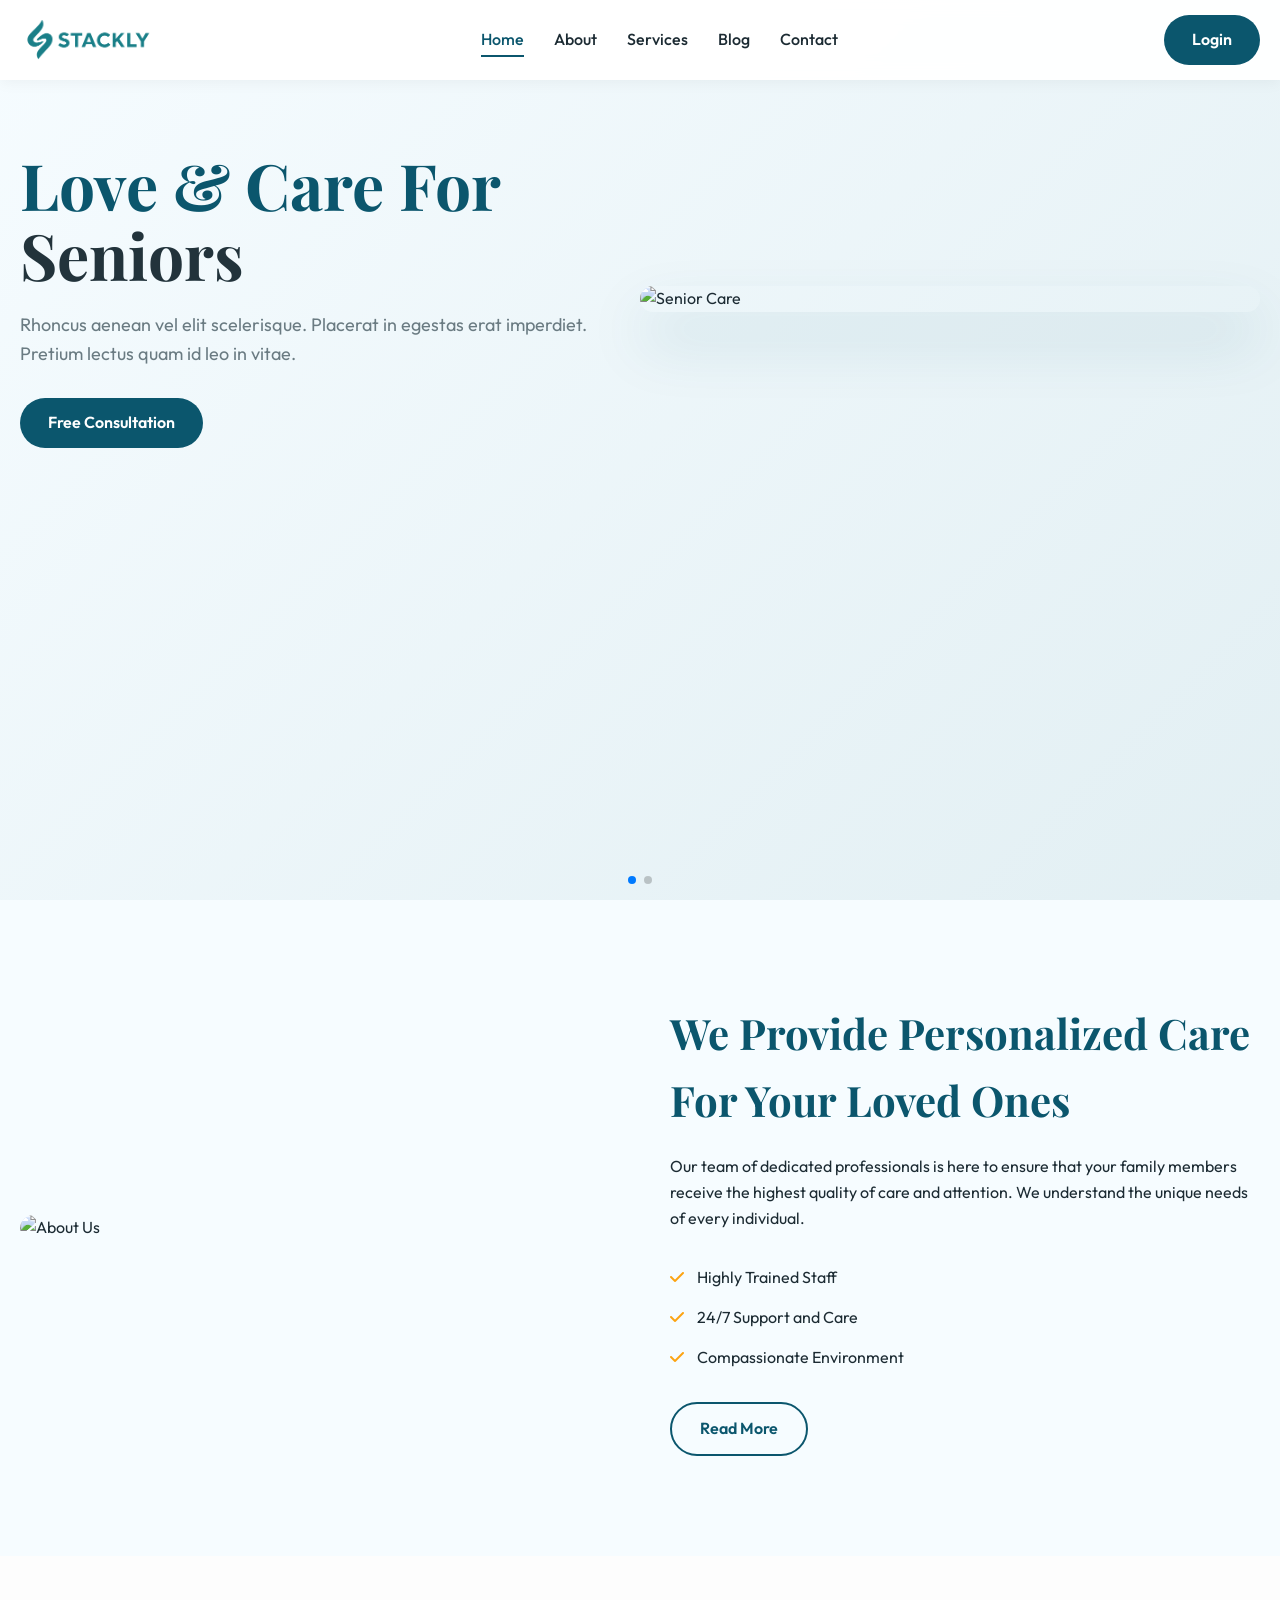
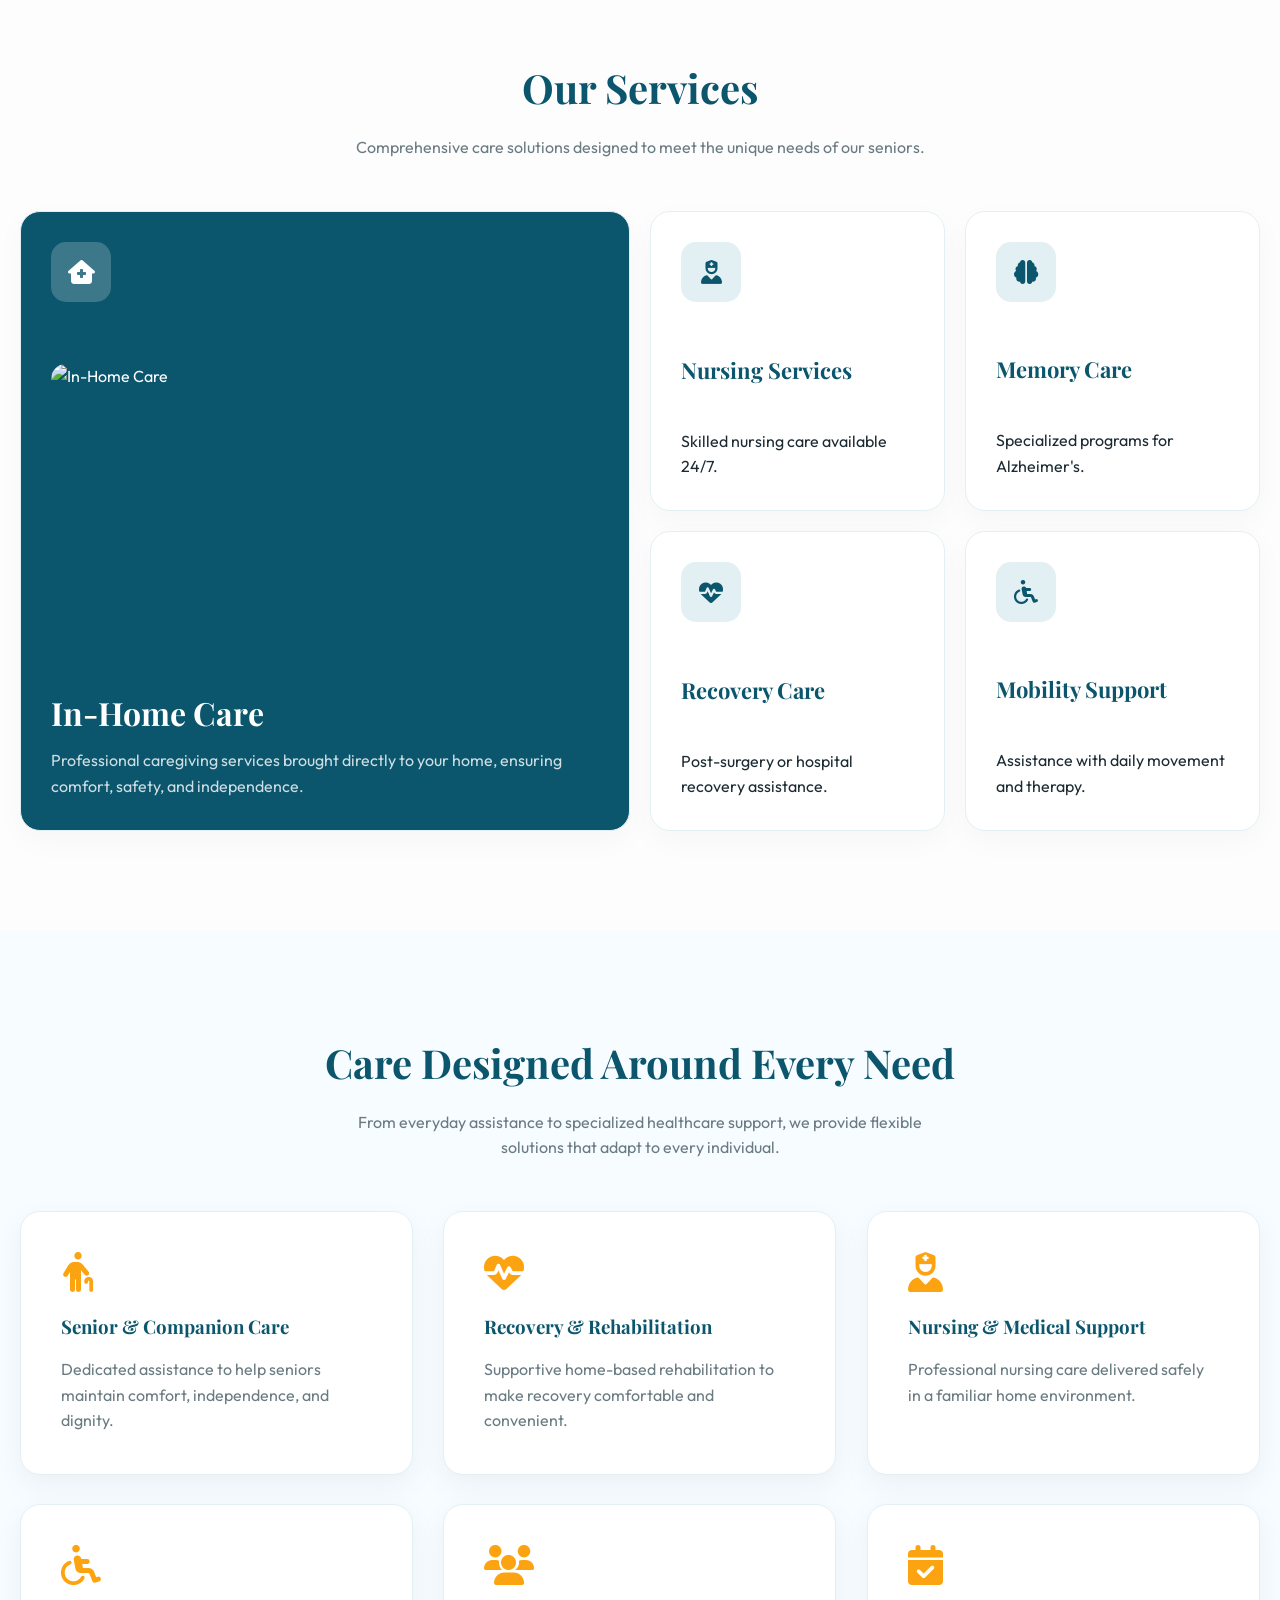
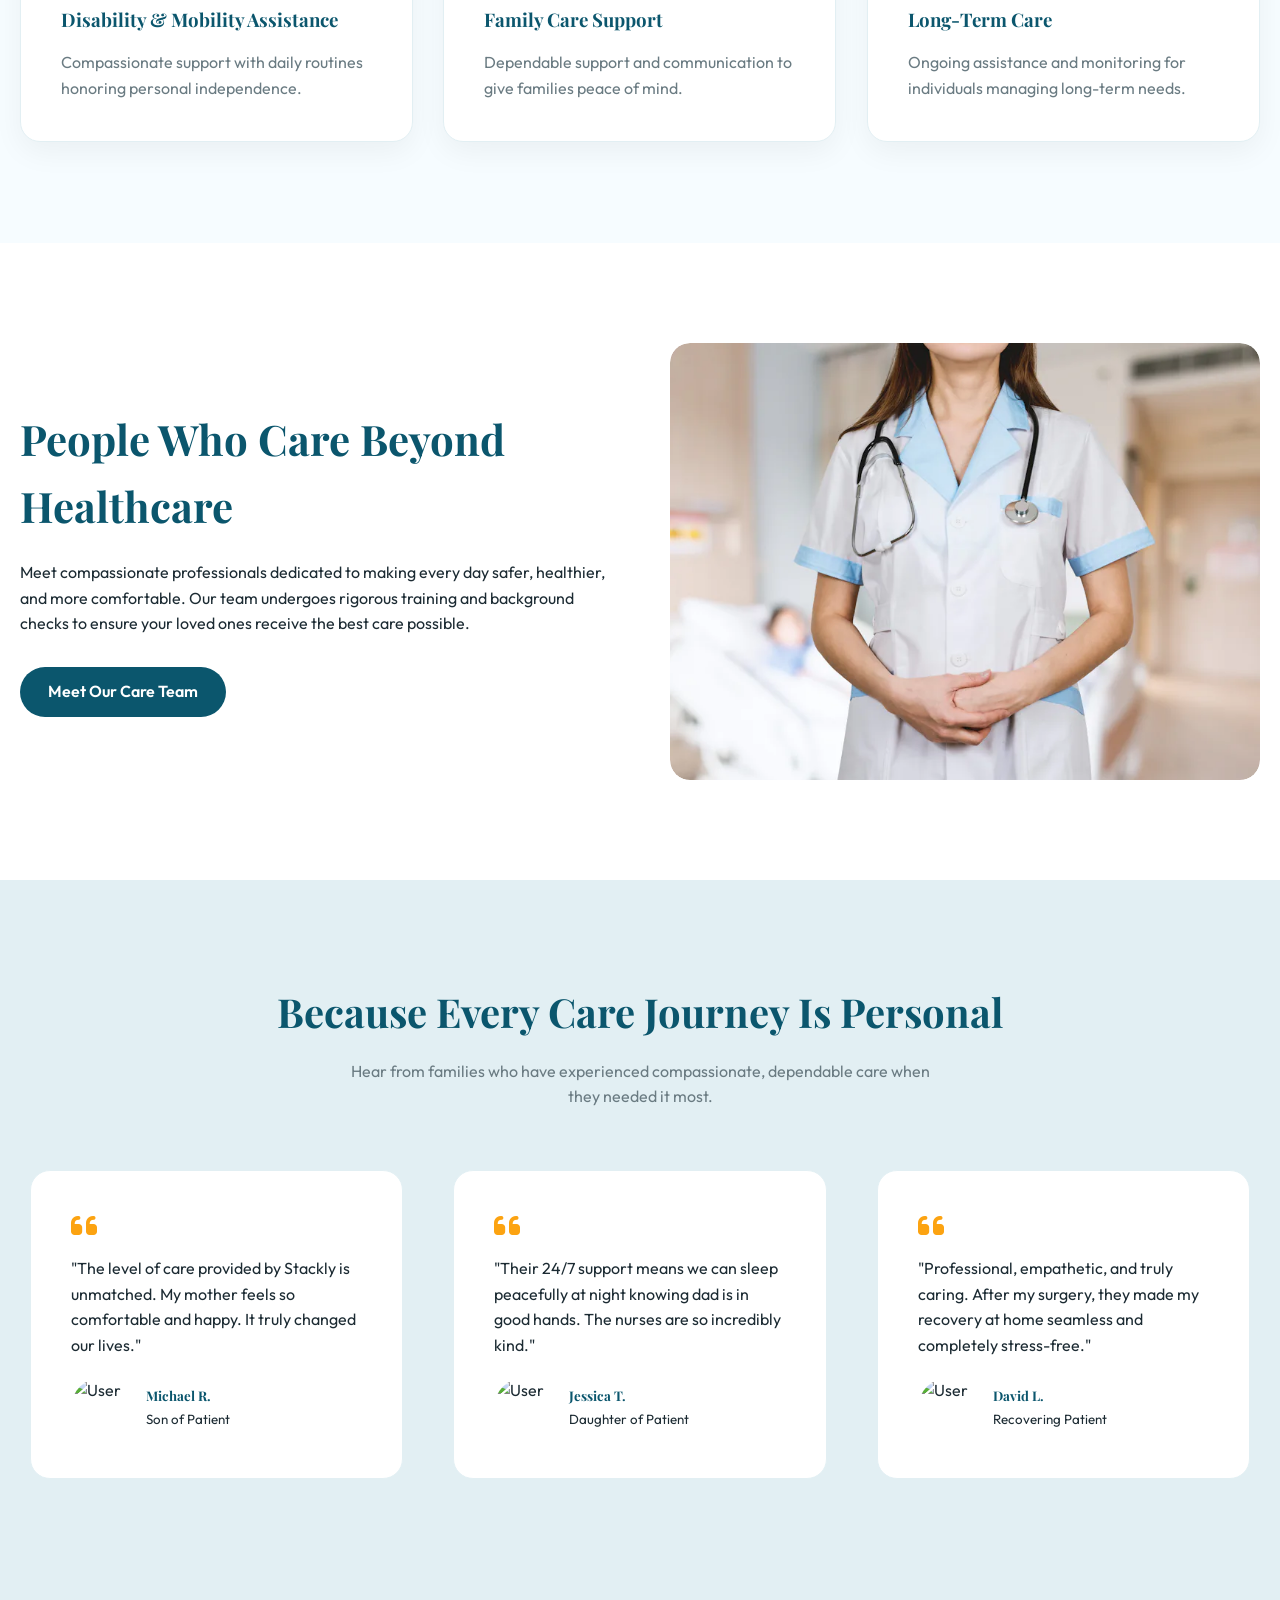
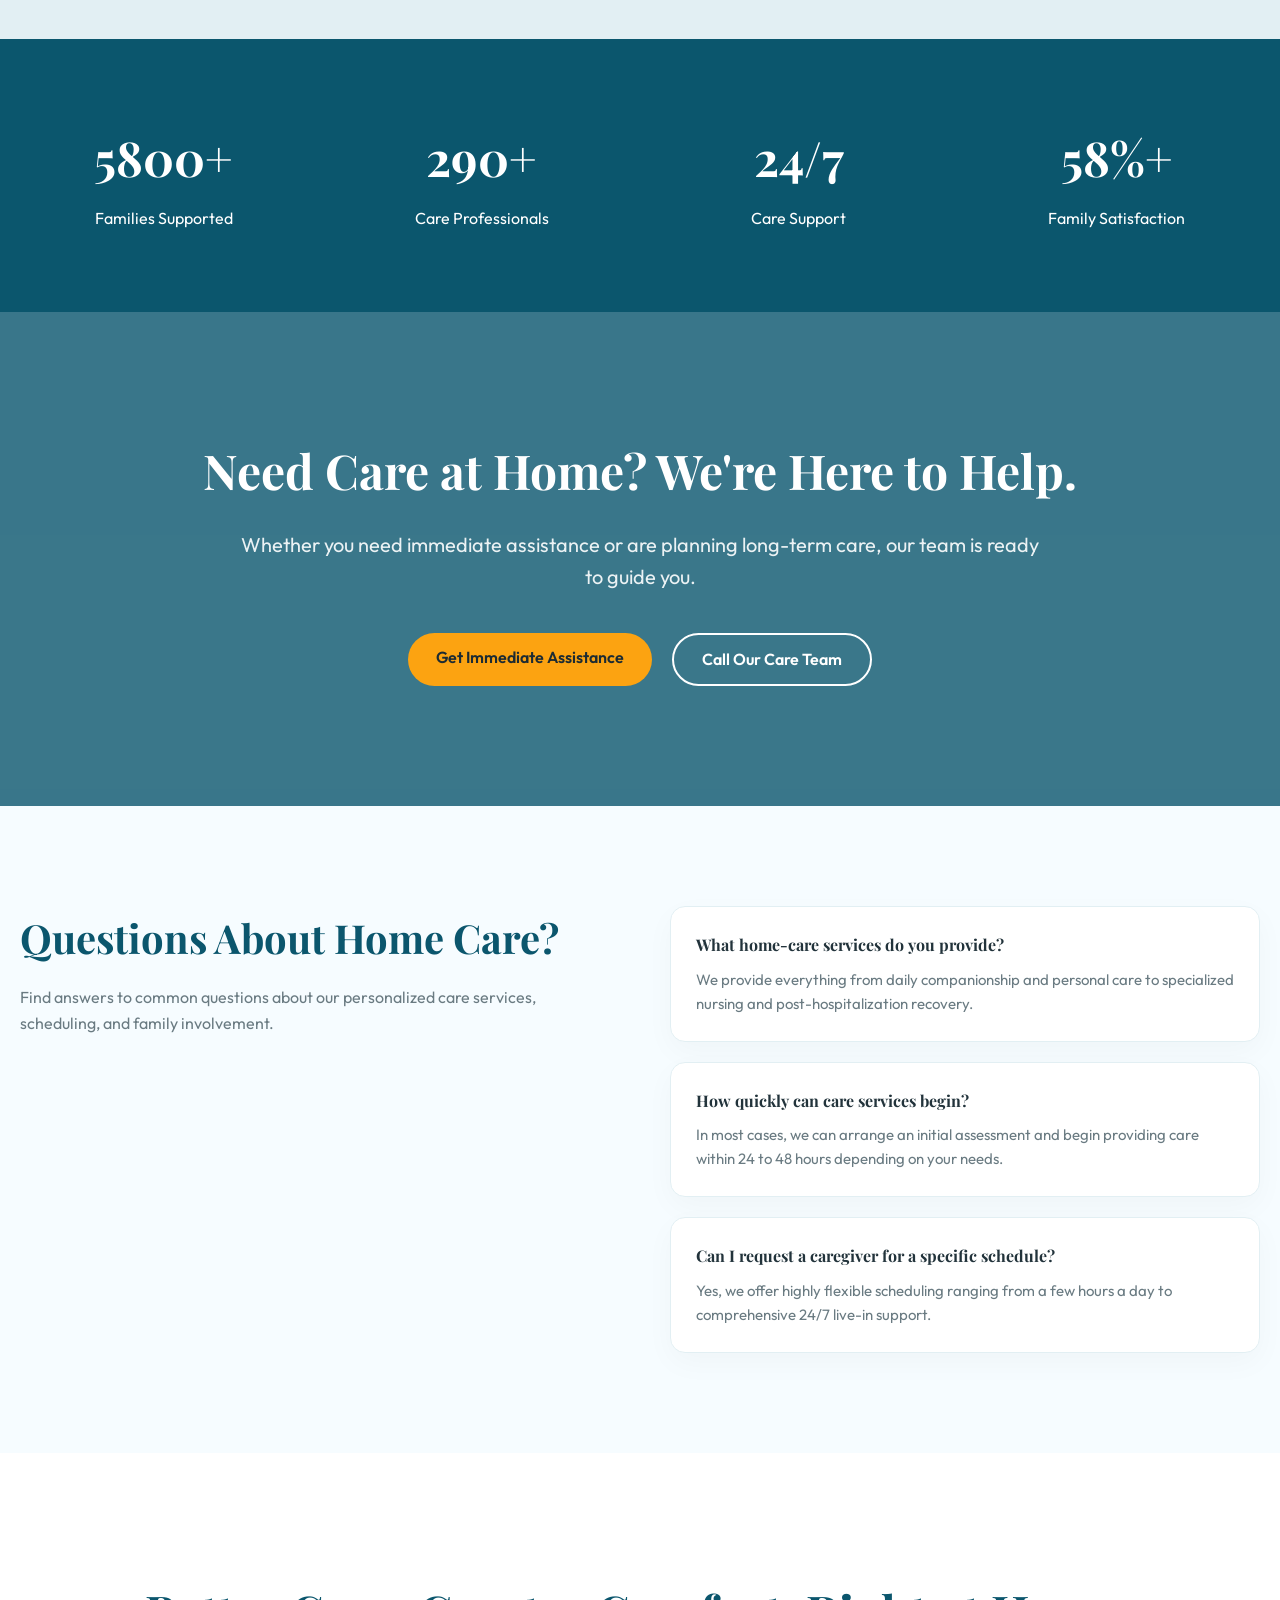
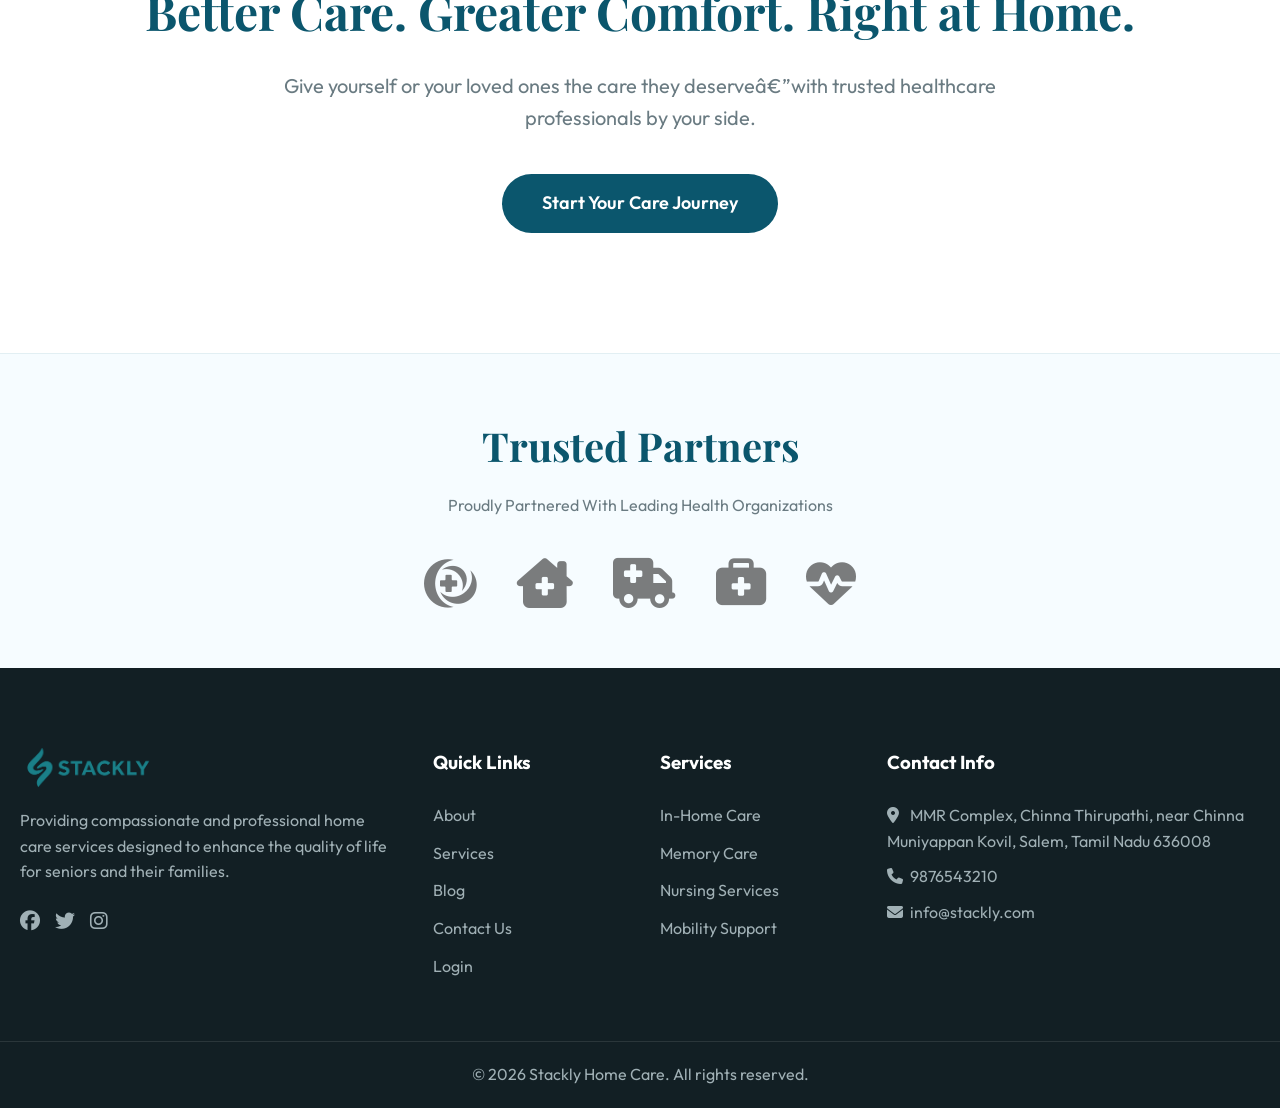
==== commit 0d5995c0: "Add files via upload" ====
--- a/index.html
+++ b/index.html
@@ -3,7 +3,7 @@
 <head>
   <meta charset="UTF-8">
   <meta name="viewport" content="width=device-width, initial-scale=1.0">
-  <title>Thatha - Home Care & Senior Living</title>
+  <title>Stackly - Home Care & Senior Living</title>
   <link rel="stylesheet" href="css/style.css">
   
   <!-- CDNs for AOS, Swiper, and FontAwesome -->
@@ -16,7 +16,7 @@
   <!-- Section 1: Header/Navbar -->
   <header>
     <div class="container navbar">
-      <a href="index.html" class="logo"><img src="assets/images/logo_0205.webp" alt="Thatha Logo" style="height: 40px; display: block;"></a>
+      <a href="index.html" class="logo"><img src="assets/images/logo_0205.webp" alt="Stackly Logo" style="height: 40px; display: block;"></a>
       <nav class="nav-links">
         <a href="index.html" class="active">Home</a>
         <a href="about.html">About</a>
@@ -199,7 +199,7 @@
           <div class="swiper-slide">
             <div class="testimonial-card">
               <i class="fa-solid fa-quote-left" style="font-size:30px; color:var(--accent-color); margin-bottom: 15px;"></i>
-              <p>"The level of care provided by Thatha is unmatched. My mother feels so comfortable and happy. It truly changed our lives."</p>
+              <p>"The level of care provided by Stackly is unmatched. My mother feels so comfortable and happy. It truly changed our lives."</p>
               <div class="testi-user">
                 <img src="https://images.unsplash.com/photo-1544005313-94ddf0286df2?auto=format&fit=crop&w=100&q=40&fm=webp" alt="User">
                 <div>
@@ -330,12 +330,12 @@
   <footer>
     <div class="container footer-grid">
       <div class="footer-col">
-        <a href="index.html" class="footer-logo" style="display: block; margin-bottom: 20px;"><img src="assets/images/logo_0205.webp" alt="Thatha Logo" style="height: 40px;"></a>
+        <a href="404.html" class="footer-logo" style="display: block; margin-bottom: 20px;"><img src="assets/images/logo_0205.webp" alt="Stackly Logo" style="height: 40px;"></a>
         <p style="margin-bottom: 20px;">Providing compassionate and professional home care services designed to enhance the quality of life for seniors and their families.</p>
         <div style="display:flex; gap:15px; font-size: 20px;">
-          <a href="https://facebook.com" target="_blank"><i class="fa-brands fa-facebook"></i></a>
-          <a href="https://twitter.com" target="_blank"><i class="fa-brands fa-twitter"></i></a>
-          <a href="https://instagram.com" target="_blank"><i class="fa-brands fa-instagram"></i></a>
+          <a href="404.html" target="_blank"><i class="fa-brands fa-facebook"></i></a>
+          <a href="404.html" target="_blank"><i class="fa-brands fa-twitter"></i></a>
+          <a href="404.html" target="_blank"><i class="fa-brands fa-instagram"></i></a>
         </div>
       </div>
       <div class="footer-col">
@@ -351,10 +351,10 @@
       <div class="footer-col">
         <h3>Services</h3>
         <ul>
-          <li><a href="service.html">In-Home Care</a></li>
-          <li><a href="service.html">Memory Care</a></li>
-          <li><a href="service.html">Nursing Services</a></li>
-          <li><a href="service.html">Mobility Support</a></li>
+          <li><a href="404.html">In-Home Care</a></li>
+          <li><a href="404.html">Memory Care</a></li>
+          <li><a href="404.html">Nursing Services</a></li>
+          <li><a href="404.html">Mobility Support</a></li>
         </ul>
       </div>
       <div class="footer-col">
@@ -365,7 +365,7 @@
       </div>
     </div>
     <div class="footer-bottom">
-      <p>&copy; 2026 Thatha Home Care. All rights reserved.</p>
+      <p>&copy; 2026 Stackly Home Care. All rights reserved.</p>
     </div>
   </footer>
 
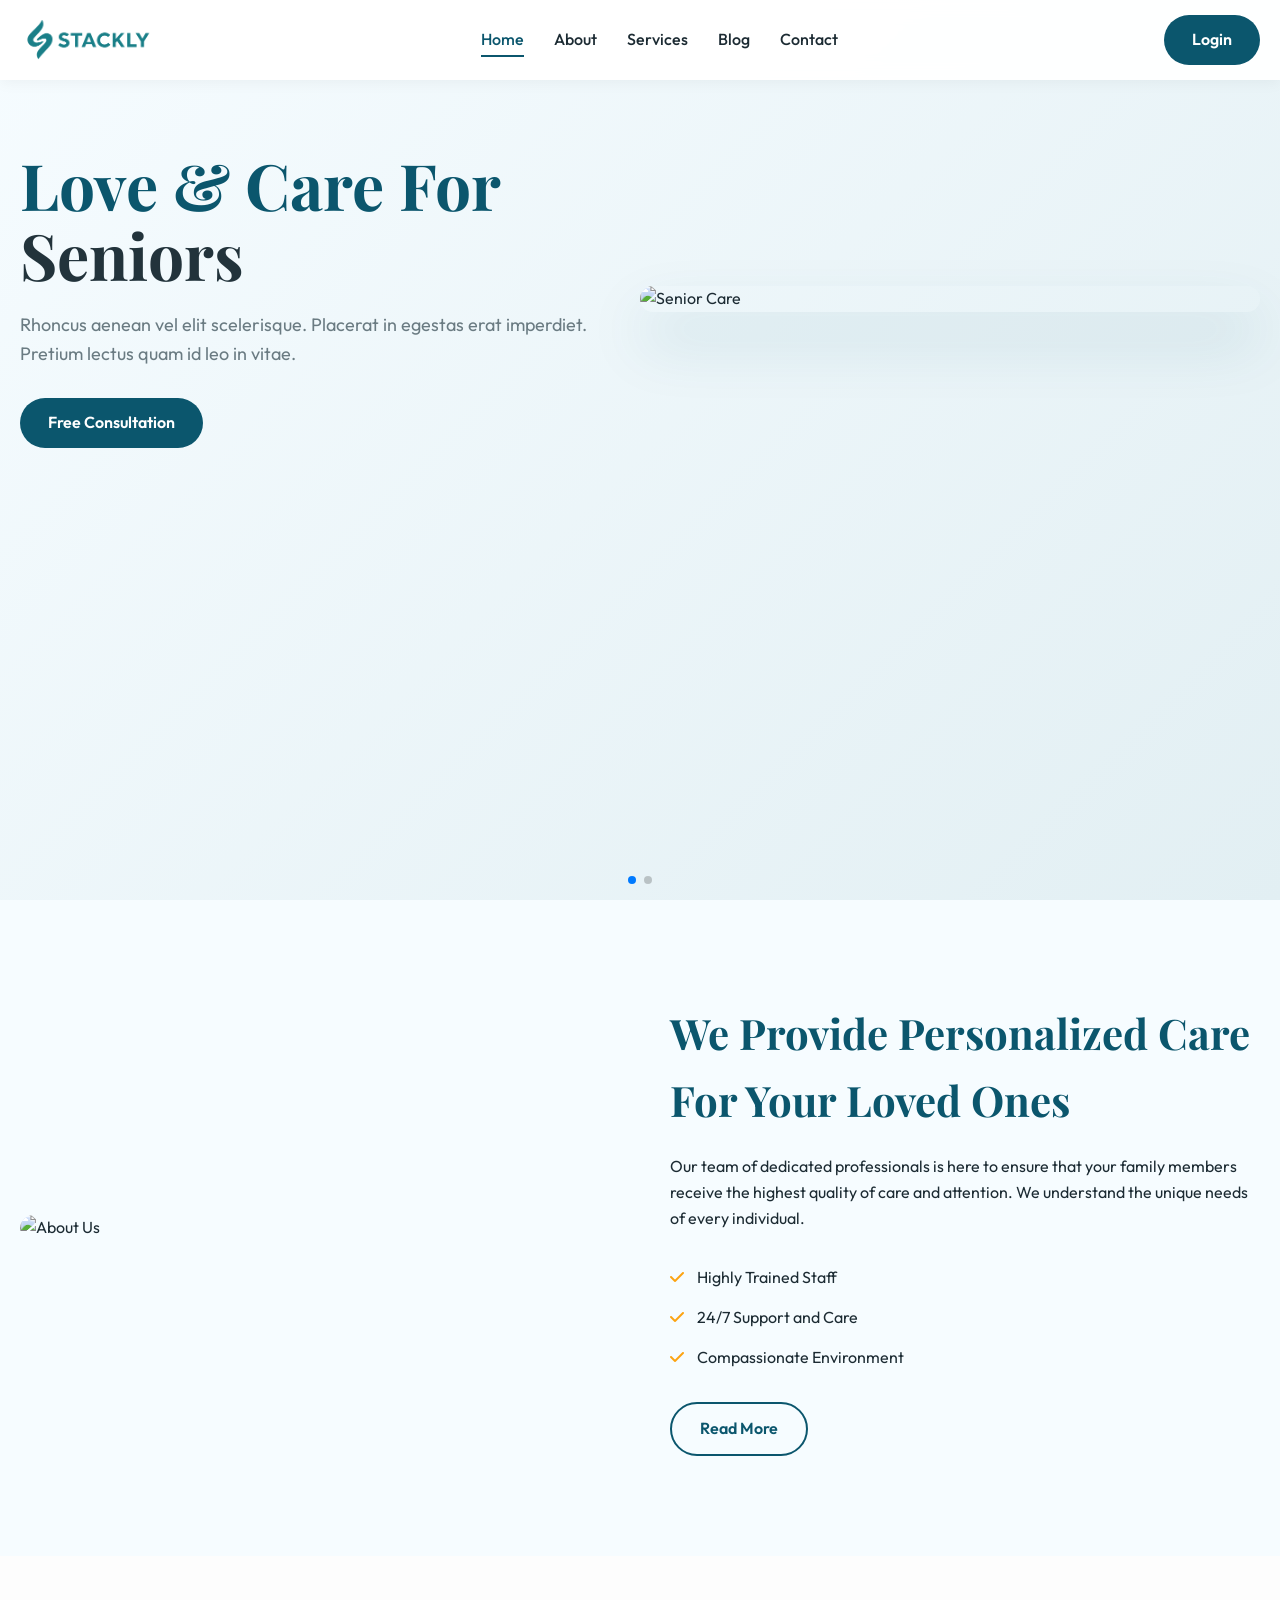
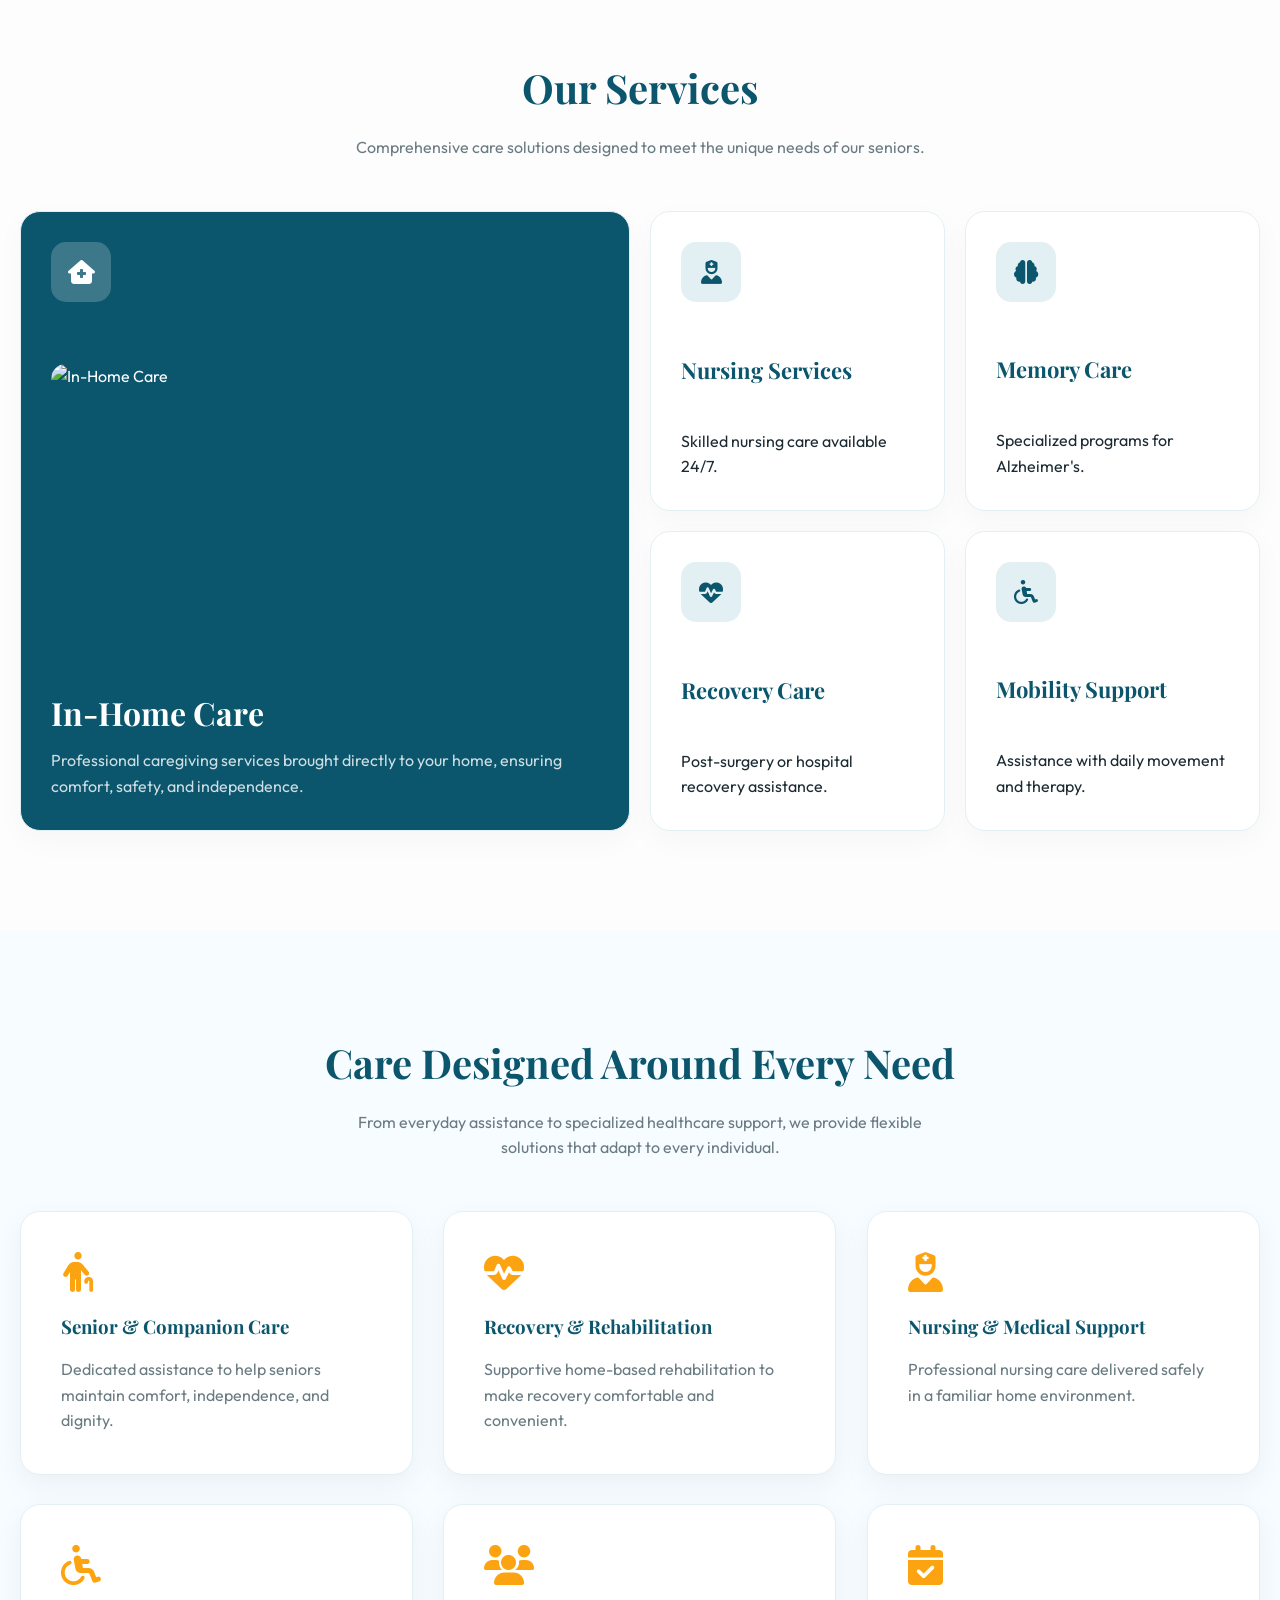
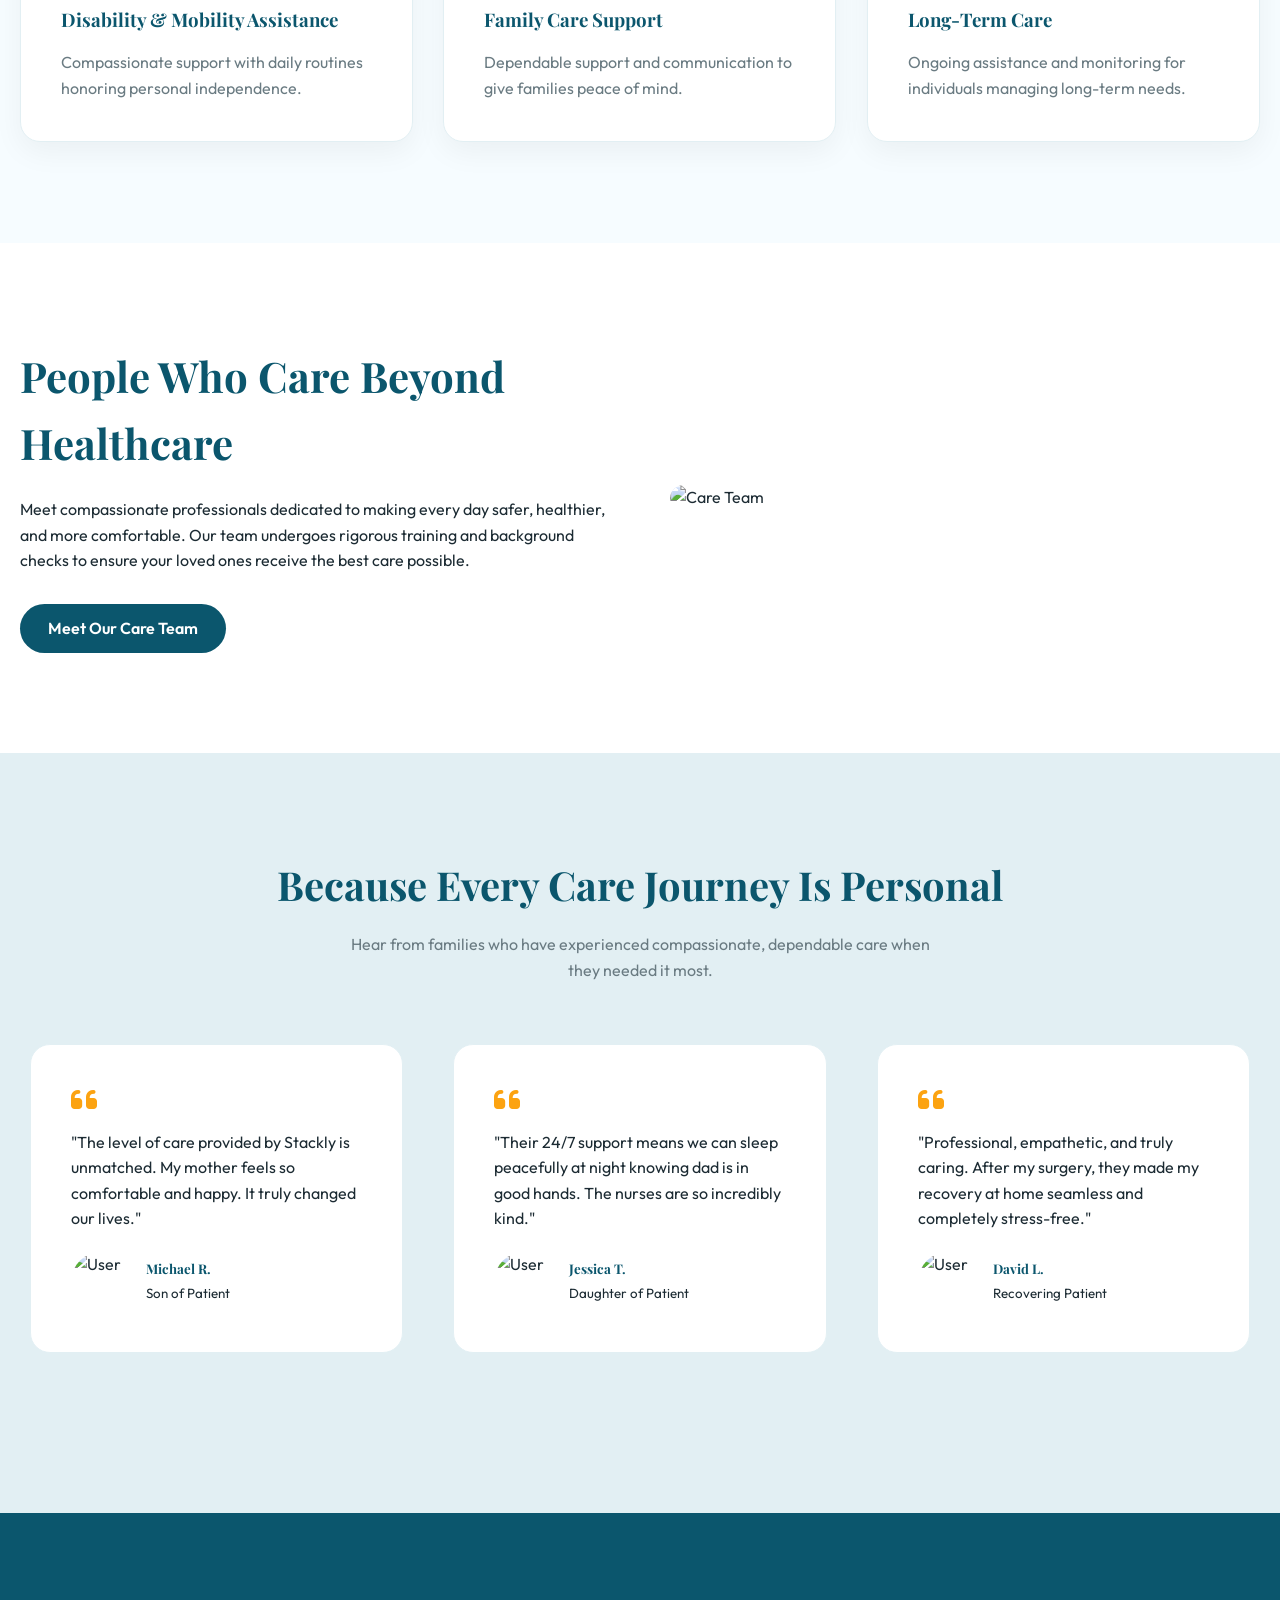
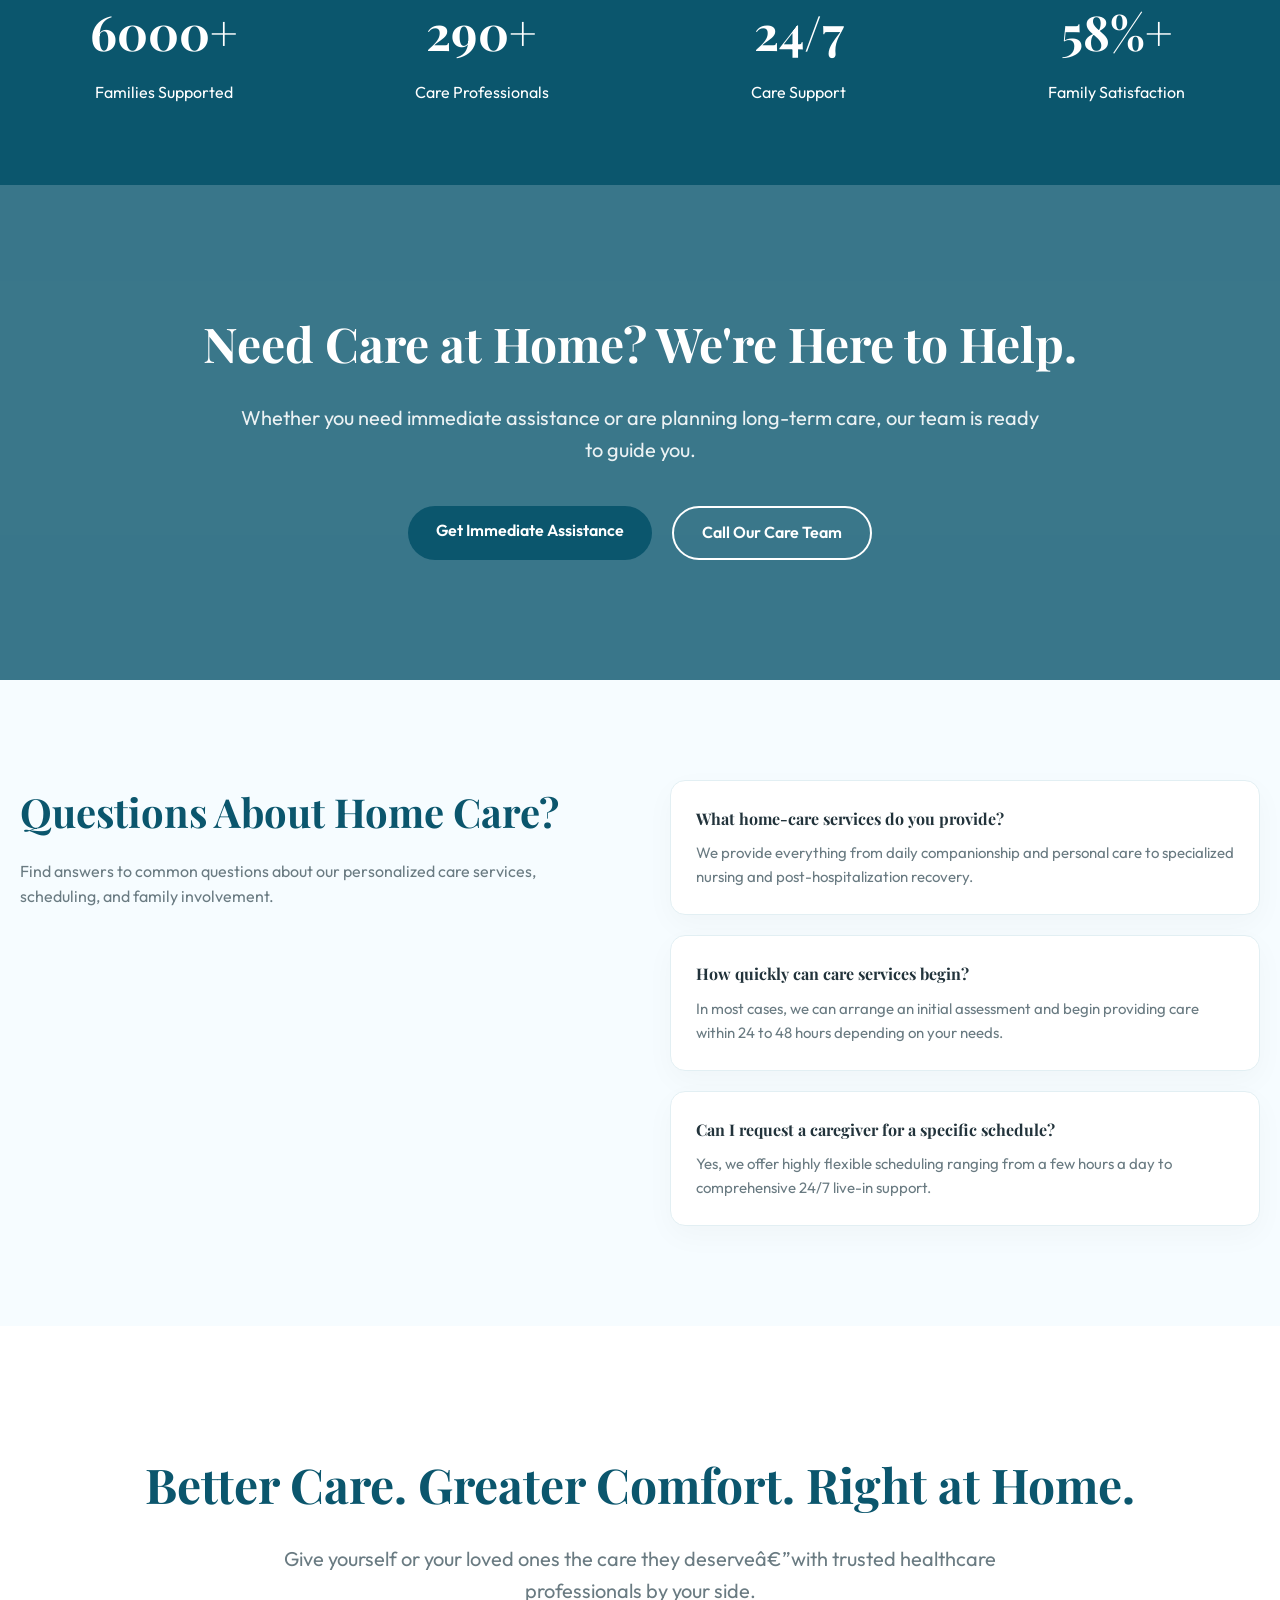
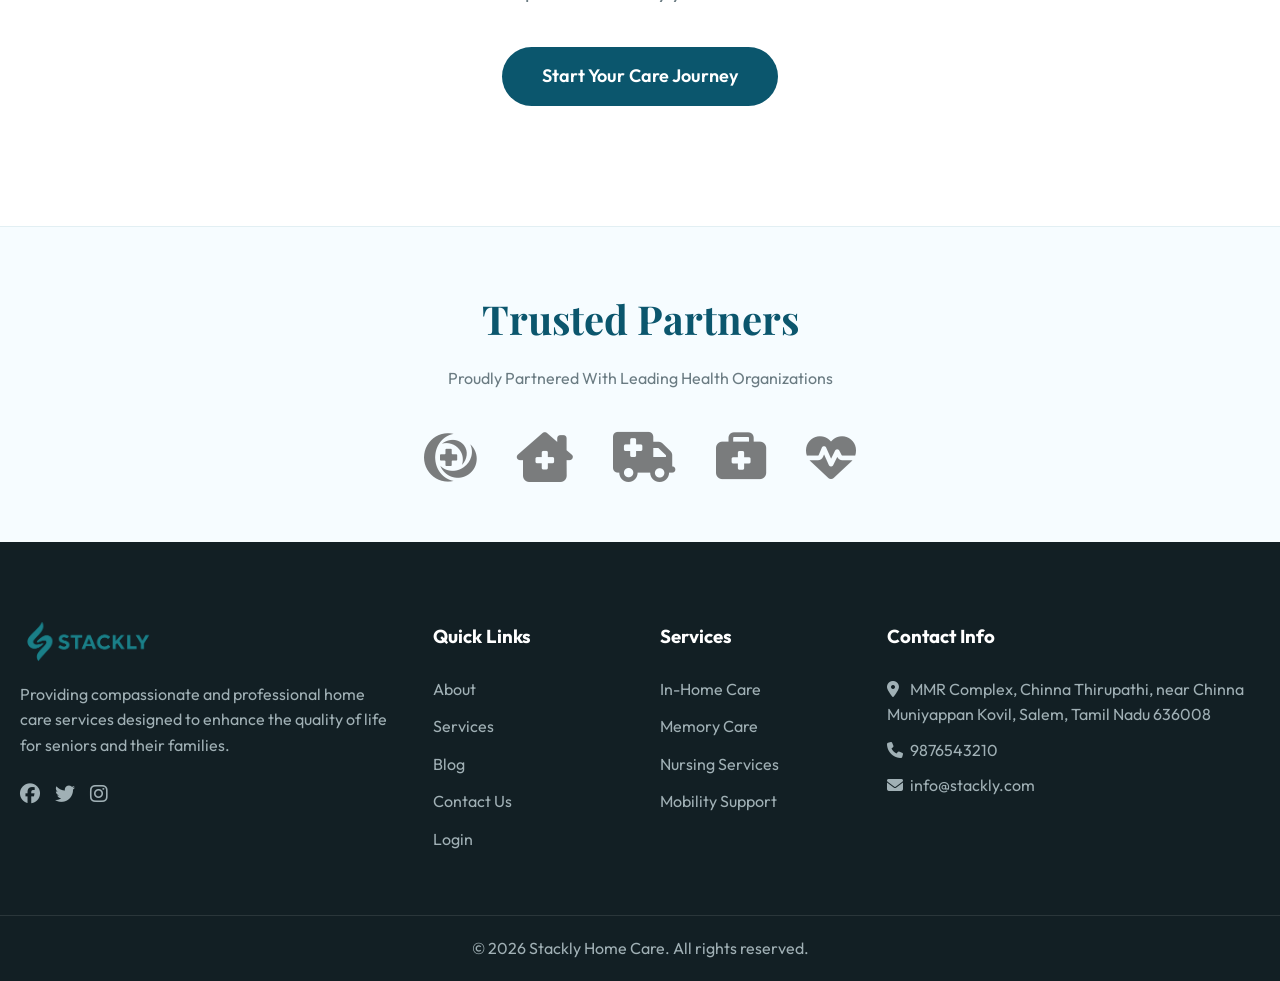
==== commit 0f37f8df: "Add files via upload" ====
--- a/index.html
+++ b/index.html
@@ -1,383 +1,383 @@
-<!DOCTYPE html>
-<html lang="en">
-<head>
-  <meta charset="UTF-8">
-  <meta name="viewport" content="width=device-width, initial-scale=1.0">
-  <title>Stackly - Home Care & Senior Living</title>
-  <link rel="stylesheet" href="css/style.css">
-  
-  <!-- CDNs for AOS, Swiper, and FontAwesome -->
-  <link href="https://cdnjs.cloudflare.com/ajax/libs/font-awesome/6.4.0/css/all.min.css" rel="stylesheet">
-  <link href="https://unpkg.com/aos@2.3.1/dist/aos.css" rel="stylesheet">
-  <link rel="stylesheet" href="https://cdn.jsdelivr.net/npm/swiper@10/swiper-bundle.min.css" />
-</head>
-<body>
-
-  <!-- Section 1: Header/Navbar -->
-  <header>
-    <div class="container navbar">
-      <a href="index.html" class="logo"><img src="assets/images/logo_0205.webp" alt="Stackly Logo" style="height: 40px; display: block;"></a>
-      <nav class="nav-links">
-        <a href="index.html" class="active">Home</a>
-        <a href="about.html">About</a>
-        <a href="service.html">Services</a>
-        <a href="blog.html">Blog</a>
-        <a href="contact.html">Contact</a>
-      </nav>
-      <div class="header-actions">
-        <a href="login.html" class="btn btn-primary">Login</a>
-      </div>
-      <div class="mobile-menu-btn">
-        <i class="fa-solid fa-bars"></i>
-      </div>
-    </div>
-  </header>
-
-  <!-- Section 2: Hero Slider -->
-  <section class="hero-section" style="padding: 0; position: relative;">
-    <div class="blob blob-1"></div>
-    <div class="blob blob-2"></div>
-    <div class="swiper hero-swiper">
-      <div class="swiper-wrapper">
-        <div class="swiper-slide hero">
-          <div class="container hero-slide" style="display: flex; align-items: center; justify-content: space-between; width: 100%;">
-            <div class="hero-content" data-aos="fade-right">
-              <h1>Love & Care For <span>Seniors</span></h1>
-              <p>Rhoncus aenean vel elit scelerisque. Placerat in egestas erat imperdiet. Pretium lectus quam id leo in vitae.</p>
-              <a href="contact.html" class="btn btn-primary">Free Consultation</a>
-            </div>
-            <div class="hero-image-wrapper hover-3d" data-aos="fade-left">
-              <img src="https://images.unsplash.com/photo-1576765608535-5f04d1e3f289?auto=format&fit=crop&w=800&q=40&fm=webp" alt="Senior Care">
-            </div>
-          </div>
-        </div>
-        <div class="swiper-slide hero" style="background: linear-gradient(135deg, #eef5f8 0%, #fff 100%);">
-          <div class="container hero-slide" style="display: flex; align-items: center; justify-content: space-between; width: 100%;">
-            <div class="hero-content">
-              <h1>Compassionate <span>Home Care</span></h1>
-              <p>Dedicated to providing the best quality of life for your loved ones in the comfort of their home.</p>
-              <a href="service.html" class="btn btn-primary">Our Services</a>
-            </div>
-            <div class="hero-image-wrapper hover-3d">
-              <img src="https://images.unsplash.com/photo-1576091160550-2173dba999ef?auto=format&fit=crop&w=800&q=40&fm=webp" alt="Home Care">
-            </div>
-          </div>
-        </div>
-
-      </div>
-      <div class="swiper-pagination"></div>
-    </div>
-  </section>
-
-  <!-- Section 3: About Us -->
-  <section class="about" id="about">
-    <div class="container about-grid">
-      <div class="about-img hover-3d" data-aos="fade-right">
-        <img src="https://images.unsplash.com/photo-1584432810601-6c7f27d2362b?auto=format&fit=crop&w=800&q=40&fm=webp" alt="About Us">
-      </div>
-      <div class="about-text" data-aos="fade-left">
-        <h2>We Provide Personalized Care For Your Loved Ones</h2>
-        <p>Our team of dedicated professionals is here to ensure that your family members receive the highest quality of care and attention. We understand the unique needs of every individual.</p>
-        <br>
-        <ul style="line-height: 2.5;">
-          <li><i class="fa-solid fa-check" style="color:var(--accent-color); margin-right: 10px;"></i> Highly Trained Staff</li>
-          <li><i class="fa-solid fa-check" style="color:var(--accent-color); margin-right: 10px;"></i> 24/7 Support and Care</li>
-          <li><i class="fa-solid fa-check" style="color:var(--accent-color); margin-right: 10px;"></i> Compassionate Environment</li>
-        </ul>
-        <br>
-        <a href="about.html" class="btn btn-outline">Read More</a>
-      </div>
-    </div>
-  </section>
-
-  <!-- Section 4: Services Bento Grid -->
-  <section class="services" style="background: #fdfdfd;">
-    <div class="container">
-      <div class="section-title gsap-reveal">
-        <h2>Our Services</h2>
-        <p>Comprehensive care solutions designed to meet the unique needs of our seniors.</p>
-      </div>
-      
-      <div class="bento-grid">
-        <div class="bento-item large" data-aos="fade-up" data-aos-delay="0">
-          <div class="bento-icon"><i class="fa-solid fa-house-medical"></i></div>
-          <img src="https://images.unsplash.com/photo-1576091160399-112ba8d25d1d?auto=format&fit=crop&w=800&q=40&fm=webp" alt="In-Home Care" style="width: 100%; height: 260px; object-fit: cover; border-radius: 15px; margin-bottom: 20px;">
-          <div>
-            <h3>In-Home Care</h3>
-            <p>Professional caregiving services brought directly to your home, ensuring comfort, safety, and independence.</p>
-          </div>
-        </div>
-        <div class="bento-item" data-aos="flip-right" data-aos-delay="100">
-          <div class="bento-icon"><i class="fa-solid fa-user-nurse"></i></div>
-          <h3>Nursing Services</h3>
-          <p>Skilled nursing care available 24/7.</p>
-        </div>
-        <div class="bento-item" data-aos="zoom-in" data-aos-delay="200">
-          <div class="bento-icon"><i class="fa-solid fa-brain"></i></div>
-          <h3>Memory Care</h3>
-          <p>Specialized programs for Alzheimer's.</p>
-        </div>
-        <div class="bento-item" data-aos="flip-left" data-aos-delay="300">
-          <div class="bento-icon"><i class="fa-solid fa-heart-pulse"></i></div>
-          <h3>Recovery Care</h3>
-          <p>Post-surgery or hospital recovery assistance.</p>
-        </div>
-        <div class="bento-item" data-aos="slide-up" data-aos-delay="400">
-          <div class="bento-icon"><i class="fa-solid fa-wheelchair"></i></div>
-          <h3>Mobility Support</h3>
-          <p>Assistance with daily movement and therapy.</p>
-        </div>
-      </div>
-    </div>
-  </section>
-
-  <!-- Section 6: Specialized Care -->
-  <section class="specialized-care" style="background: var(--bg-light); padding: 100px 0;">
-    <div class="container">
-      <div class="section-title gsap-reveal">
-        <h2>Care Designed Around Every Need</h2>
-        <p>From everyday assistance to specialized healthcare support, we provide flexible solutions that adapt to every individual.</p>
-      </div>
-      <div style="display: grid; grid-template-columns: repeat(auto-fit, minmax(300px, 1fr)); gap: 30px;">
-        <div class="hover-3d" style="background: var(--white); padding: 40px; border-radius: 20px; box-shadow: 0 10px 30px rgba(0,0,0,0.05);" data-aos="zoom-in" data-aos-delay="0">
-          <i class="fa-solid fa-person-cane" style="font-size: 40px; color: var(--accent-color); margin-bottom: 20px;"></i>
-          <h3>Senior & Companion Care</h3>
-          <p style="color:var(--text-light); margin-top: 10px;">Dedicated assistance to help seniors maintain comfort, independence, and dignity.</p>
-        </div>
-        <div class="hover-3d" style="background: var(--white); padding: 40px; border-radius: 20px; box-shadow: 0 10px 30px rgba(0,0,0,0.05);" data-aos="zoom-in" data-aos-delay="100">
-          <i class="fa-solid fa-heart-pulse" style="font-size: 40px; color: var(--accent-color); margin-bottom: 20px;"></i>
-          <h3>Recovery & Rehabilitation</h3>
-          <p style="color:var(--text-light); margin-top: 10px;">Supportive home-based rehabilitation to make recovery comfortable and convenient.</p>
-        </div>
-        <div class="hover-3d" style="background: var(--white); padding: 40px; border-radius: 20px; box-shadow: 0 10px 30px rgba(0,0,0,0.05);" data-aos="zoom-in" data-aos-delay="200">
-          <i class="fa-solid fa-user-nurse" style="font-size: 40px; color: var(--accent-color); margin-bottom: 20px;"></i>
-          <h3>Nursing & Medical Support</h3>
-          <p style="color:var(--text-light); margin-top: 10px;">Professional nursing care delivered safely in a familiar home environment.</p>
-        </div>
-        <div class="hover-3d" style="background: var(--white); padding: 40px; border-radius: 20px; box-shadow: 0 10px 30px rgba(0,0,0,0.05);" data-aos="zoom-in" data-aos-delay="300">
-          <i class="fa-solid fa-wheelchair" style="font-size: 40px; color: var(--accent-color); margin-bottom: 20px;"></i>
-          <h3>Disability & Mobility Assistance</h3>
-          <p style="color:var(--text-light); margin-top: 10px;">Compassionate support with daily routines honoring personal independence.</p>
-        </div>
-        <div class="hover-3d" style="background: var(--white); padding: 40px; border-radius: 20px; box-shadow: 0 10px 30px rgba(0,0,0,0.05);" data-aos="zoom-in" data-aos-delay="400">
-          <i class="fa-solid fa-users" style="font-size: 40px; color: var(--accent-color); margin-bottom: 20px;"></i>
-          <h3>Family Care Support</h3>
-          <p style="color:var(--text-light); margin-top: 10px;">Dependable support and communication to give families peace of mind.</p>
-        </div>
-        <div class="hover-3d" style="background: var(--white); padding: 40px; border-radius: 20px; box-shadow: 0 10px 30px rgba(0,0,0,0.05);" data-aos="zoom-in" data-aos-delay="500">
-          <i class="fa-solid fa-calendar-check" style="font-size: 40px; color: var(--accent-color); margin-bottom: 20px;"></i>
-          <h3>Long-Term Care</h3>
-          <p style="color:var(--text-light); margin-top: 10px;">Ongoing assistance and monitoring for individuals managing long-term needs.</p>
-        </div>
-      </div>
-    </div>
-  </section>
-
-  <!-- Section 7: Caregiver / Healthcare Team -->
-  <section class="team" style="background: var(--white); padding: 100px 0;">
-    <div class="container about-grid">
-      <div class="about-text gsap-reveal">
-        <h2>People Who Care Beyond Healthcare</h2>
-        <p style="margin-bottom: 30px;">Meet compassionate professionals dedicated to making every day safer, healthier, and more comfortable. Our team undergoes rigorous training and background checks to ensure your loved ones receive the best care possible.</p>
-        <a href="about.html" class="btn btn-primary">Meet Our Care Team</a>
-      </div>
-      <div class="about-img hover-3d gsap-reveal">
-        <img src="assets/images/hero3.webp" alt="Care Team">
-      </div>
-    </div>
-  </section>
-
-  <!-- Section 8: Patient & Family Experience -->
-  <section class="testimonial-bg" style="padding: 100px 0;">
-    <div class="container">
-      <div class="section-title gsap-reveal">
-        <h2>Because Every Care Journey Is Personal</h2>
-        <p>Hear from families who have experienced compassionate, dependable care when they needed it most.</p>
-      </div>
-      <div class="swiper testi-swiper">
-        <div class="swiper-wrapper" style="padding-bottom: 50px;">
-          <div class="swiper-slide">
-            <div class="testimonial-card">
-              <i class="fa-solid fa-quote-left" style="font-size:30px; color:var(--accent-color); margin-bottom: 15px;"></i>
-              <p>"The level of care provided by Stackly is unmatched. My mother feels so comfortable and happy. It truly changed our lives."</p>
-              <div class="testi-user">
-                <img src="https://images.unsplash.com/photo-1544005313-94ddf0286df2?auto=format&fit=crop&w=100&q=40&fm=webp" alt="User">
-                <div>
-                  <h5 style="margin:0;">Michael R.</h5>
-                  <small>Son of Patient</small>
-                </div>
-              </div>
-            </div>
-          </div>
-          <div class="swiper-slide">
-            <div class="testimonial-card">
-              <i class="fa-solid fa-quote-left" style="font-size:30px; color:var(--accent-color); margin-bottom: 15px;"></i>
-              <p>"Their 24/7 support means we can sleep peacefully at night knowing dad is in good hands. The nurses are so incredibly kind."</p>
-              <div class="testi-user">
-                <img src="https://images.unsplash.com/photo-1506794778202-cad84cf45f1d?auto=format&fit=crop&w=100&q=40&fm=webp" alt="User">
-                <div>
-                  <h5 style="margin:0;">Jessica T.</h5>
-                  <small>Daughter of Patient</small>
-                </div>
-              </div>
-            </div>
-          </div>
-          <div class="swiper-slide">
-            <div class="testimonial-card">
-              <i class="fa-solid fa-quote-left" style="font-size:30px; color:var(--accent-color); margin-bottom: 15px;"></i>
-              <p>"Professional, empathetic, and truly caring. After my surgery, they made my recovery at home seamless and completely stress-free."</p>
-              <div class="testi-user">
-                <img src="https://images.unsplash.com/photo-1507003211169-0a1dd7228f2d?auto=format&fit=crop&w=100&q=40&fm=webp" alt="User">
-                <div>
-                  <h5 style="margin:0;">David L.</h5>
-                  <small>Recovering Patient</small>
-                </div>
-              </div>
-            </div>
-          </div>
-        </div>
-        <div class="testi-pagination swiper-pagination"></div>
-      </div>
-    </div>
-  </section>
-
-  <!-- Section 9: Statistics / Trust Section -->
-  <section class="stats-section" style="padding: 80px 0; background: var(--primary-color);">
-    <div class="container stats-grid">
-      <div class="stat-item" data-aos="flip-up" data-aos-delay="0">
-        <h3><span class="counter" data-target="10000">0</span>+</h3>
-        <p>Families Supported</p>
-      </div>
-      <div class="stat-item" data-aos="flip-up" data-aos-delay="100">
-        <h3><span class="counter" data-target="500">0</span>+</h3>
-        <p>Care Professionals</p>
-      </div>
-      <div class="stat-item" data-aos="flip-up" data-aos-delay="200">
-        <h3><span class="counter" data-target="24">0</span>/7</h3>
-        <p>Care Support</p>
-      </div>
-      <div class="stat-item" data-aos="flip-up" data-aos-delay="300">
-        <h3><span class="counter" data-target="95">0</span>%+</h3>
-        <p>Family Satisfaction</p>
-      </div>
-    </div>
-  </section>
-
-  <!-- Section 10: Emergency / Quick Assistance -->
-  <section style="background: url('assets/images/bg1.webp') center/cover fixed; padding: 120px 0; position: relative;">
-    <div style="position: absolute; top:0; left:0; width:100%; height:100%; background: rgba(11, 86, 109, 0.8);"></div>
-    <div class="container" style="position: relative; z-index: 1; text-align: center; color: var(--white);" data-aos="fade-up">
-      <h2 style="color:var(--white); font-size: 48px; margin-bottom: 20px;">Need Care at Home? We're Here to Help.</h2>
-      <p style="color:rgba(255,255,255,0.9); font-size: 20px; max-width: 800px; margin: 0 auto 40px;">Whether you need immediate assistance or are planning long-term care, our team is ready to guide you.</p>
-      <div style="display: flex; justify-content: center; gap: 20px; flex-wrap: wrap;">
-        <a href="contact.html" class="btn btn-primary" style="background: var(--accent-color); color: var(--text-dark);">Get Immediate Assistance</a>
-        <a href="contact.html" class="btn btn-outline" style="color: var(--white); border-color: var(--white);">Call Our Care Team</a>
-      </div>
-    </div>
-  </section>
-
-  <!-- Section 11: FAQ Section -->
-  <section style="background: var(--bg-light); padding: 100px 0;">
-    <div class="container about-grid" style="align-items: flex-start;">
-      <div class="section-title gsap-reveal" style="text-align: left; margin-bottom: 0;">
-        <h2>Questions About Home Care?</h2>
-        <p>Find answers to common questions about our personalized care services, scheduling, and family involvement.</p>
-      </div>
-      <div style="display: flex; flex-direction: column; gap: 20px;">
-        <div style="background: var(--white); padding: 25px; border-radius: 15px; box-shadow: 0 10px 30px rgba(0,0,0,0.03);" data-aos="fade-left">
-          <h4 style="margin-bottom: 10px; color: var(--secondary-color);">What home-care services do you provide?</h4>
-          <p style="font-size: 15px; color: var(--text-light);">We provide everything from daily companionship and personal care to specialized nursing and post-hospitalization recovery.</p>
-        </div>
-        <div style="background: var(--white); padding: 25px; border-radius: 15px; box-shadow: 0 10px 30px rgba(0,0,0,0.03);" data-aos="fade-left" data-aos-delay="100">
-          <h4 style="margin-bottom: 10px; color: var(--secondary-color);">How quickly can care services begin?</h4>
-          <p style="font-size: 15px; color: var(--text-light);">In most cases, we can arrange an initial assessment and begin providing care within 24 to 48 hours depending on your needs.</p>
-        </div>
-        <div style="background: var(--white); padding: 25px; border-radius: 15px; box-shadow: 0 10px 30px rgba(0,0,0,0.03);" data-aos="fade-left" data-aos-delay="200">
-          <h4 style="margin-bottom: 10px; color: var(--secondary-color);">Can I request a caregiver for a specific schedule?</h4>
-          <p style="font-size: 15px; color: var(--text-light);">Yes, we offer highly flexible scheduling ranging from a few hours a day to comprehensive 24/7 live-in support.</p>
-        </div>
-      </div>
-    </div>
-  </section>
-
-  <!-- Section 12: Final CTA -->
-  <section style="background: var(--white); padding: 120px 0; text-align: center;">
-    <div class="container gsap-reveal">
-      <h2 style="font-size: 48px; margin-bottom: 20px;">Better Care. Greater Comfort. Right at Home.</h2>
-      <p style="font-size: 20px; max-width: 800px; margin: 0 auto 40px; color: var(--text-light);">Give yourself or your loved ones the care they deserveâ€”with trusted healthcare professionals by your side.</p>
-      <a href="service.html" class="btn btn-primary" style="font-size: 18px; padding: 15px 40px;">Start Your Care Journey</a>
-    </div>
-  </section>
-
-  <!-- Section 10: Footer -->
-  <!-- Partner Organizations -->
-  <section style="background: var(--bg-light); padding: 60px 0; border-top: 1px solid var(--border-color);">
-    <div class="container text-center gsap-reveal">
-      <div class="section-title" style="margin-bottom: 40px;">
-        <h2>Trusted Partners</h2>
-        <p>Proudly Partnered With Leading Health Organizations</p>
-      </div>
-      <div style="display: flex; gap: 40px; justify-content: center; flex-wrap: wrap; opacity: 0.6; filter: grayscale(100%);">
-        <i class="fa-brands fa-medrt" style="font-size: 50px;"></i>
-        <i class="fa-solid fa-house-chimney-medical" style="font-size: 50px;"></i>
-        <i class="fa-solid fa-truck-medical" style="font-size: 50px;"></i>
-        <i class="fa-solid fa-briefcase-medical" style="font-size: 50px;"></i>
-        <i class="fa-solid fa-heart-pulse" style="font-size: 50px;"></i>
-      </div>
-    </div>
-  </section>
-
-  <footer>
-    <div class="container footer-grid">
-      <div class="footer-col">
-        <a href="404.html" class="footer-logo" style="display: block; margin-bottom: 20px;"><img src="assets/images/logo_0205.webp" alt="Stackly Logo" style="height: 40px;"></a>
-        <p style="margin-bottom: 20px;">Providing compassionate and professional home care services designed to enhance the quality of life for seniors and their families.</p>
-        <div style="display:flex; gap:15px; font-size: 20px;">
-          <a href="404.html" target="_blank"><i class="fa-brands fa-facebook"></i></a>
-          <a href="404.html" target="_blank"><i class="fa-brands fa-twitter"></i></a>
-          <a href="404.html" target="_blank"><i class="fa-brands fa-instagram"></i></a>
-        </div>
-      </div>
-      <div class="footer-col">
-        <h3>Quick Links</h3>
-        <ul>
-          <li><a href="about.html">About</a></li>
-          <li><a href="service.html">Services</a></li>
-          <li><a href="blog.html">Blog</a></li>
-          <li><a href="contact.html">Contact Us</a></li>
-          <li><a href="login.html">Login</a></li>
-        </ul>
-      </div>
-      <div class="footer-col">
-        <h3>Services</h3>
-        <ul>
-          <li><a href="404.html">In-Home Care</a></li>
-          <li><a href="404.html">Memory Care</a></li>
-          <li><a href="404.html">Nursing Services</a></li>
-          <li><a href="404.html">Mobility Support</a></li>
-        </ul>
-      </div>
-      <div class="footer-col">
-        <h3>Contact Info</h3>
-        <p><i class="fa-solid fa-location-dot" style="width:20px;"></i> MMR Complex, Chinna Thirupathi, near Chinna Muniyappan Kovil, Salem, Tamil Nadu 636008</p>
-        <p style="margin: 10px 0;"><i class="fa-solid fa-phone" style="width:20px;"></i> 9876543210</p>
-        <p><i class="fa-solid fa-envelope" style="width:20px;"></i> info@stackly.com</p>
-      </div>
-    </div>
-    <div class="footer-bottom">
-      <p>&copy; 2026 Stackly Home Care. All rights reserved.</p>
-    </div>
-  </footer>
-
-  <!-- Scripts -->
-  <script src="https://cdnjs.cloudflare.com/ajax/libs/gsap/3.12.2/gsap.min.js"></script>
-  <script src="https://cdnjs.cloudflare.com/ajax/libs/gsap/3.12.2/ScrollTrigger.min.js"></script>
-  <script src="https://unpkg.com/aos@2.3.1/dist/aos.js"></script>
-  <script src="https://cdn.jsdelivr.net/npm/swiper@10/swiper-bundle.min.js"></script>
-  <script src="js/script.js"></script>
-</body>
-</html>
-
-
-
-
+<!DOCTYPE html>
+<html lang="en">
+<head>
+  <meta charset="UTF-8">
+  <meta name="viewport" content="width=device-width, initial-scale=1.0">
+  <title>Stackly - Home Care & Senior Living</title>
+  <link rel="stylesheet" href="css/style.css">
+  
+  <!-- CDNs for AOS, Swiper, and FontAwesome -->
+  <link href="https://cdnjs.cloudflare.com/ajax/libs/font-awesome/6.4.0/css/all.min.css" rel="stylesheet">
+  <link href="https://unpkg.com/aos@2.3.1/dist/aos.css" rel="stylesheet">
+  <link rel="stylesheet" href="https://cdn.jsdelivr.net/npm/swiper@10/swiper-bundle.min.css" />
+</head>
+<body>
+
+  <!-- Section 1: Header/Navbar -->
+  <header>
+    <div class="container navbar">
+      <a href="index.html" class="logo"><img src="assets/images/logo_0205.webp" alt="Stackly Logo" style="height: 40px; display: block;"></a>
+      <nav class="nav-links">
+        <a href="index.html" class="active">Home</a>
+        <a href="about.html">About</a>
+        <a href="service.html">Services</a>
+        <a href="blog.html">Blog</a>
+        <a href="contact.html">Contact</a>
+      </nav>
+      <div class="header-actions">
+        <a href="login.html" class="btn btn-primary">Login</a>
+      </div>
+      <div class="mobile-menu-btn">
+        <i class="fa-solid fa-bars"></i>
+      </div>
+    </div>
+  </header>
+
+  <!-- Section 2: Hero Slider -->
+  <section class="hero-section" style="padding: 0; position: relative;">
+    <div class="blob blob-1"></div>
+    <div class="blob blob-2"></div>
+    <div class="swiper hero-swiper">
+      <div class="swiper-wrapper">
+        <div class="swiper-slide hero">
+          <div class="container hero-slide" style="display: flex; align-items: center; justify-content: space-between; width: 100%;">
+            <div class="hero-content" data-aos="fade-right">
+              <h1>Love & Care For <span>Seniors</span></h1>
+              <p>Rhoncus aenean vel elit scelerisque. Placerat in egestas erat imperdiet. Pretium lectus quam id leo in vitae.</p>
+              <a href="contact.html" class="btn btn-primary">Free Consultation</a>
+            </div>
+            <div class="hero-image-wrapper hover-3d" data-aos="fade-left">
+              <img src="https://images.unsplash.com/photo-1576765608535-5f04d1e3f289?auto=format&fit=crop&w=800&q=40&fm=webp" alt="Senior Care">
+            </div>
+          </div>
+        </div>
+        <div class="swiper-slide hero" style="background: linear-gradient(135deg, #eef5f8 0%, #fff 100%);">
+          <div class="container hero-slide" style="display: flex; align-items: center; justify-content: space-between; width: 100%;">
+            <div class="hero-content">
+              <h1>Compassionate <span>Home Care</span></h1>
+              <p>Dedicated to providing the best quality of life for your loved ones in the comfort of their home.</p>
+              <a href="service.html" class="btn btn-primary">Our Services</a>
+            </div>
+            <div class="hero-image-wrapper hover-3d">
+              <img src="https://images.unsplash.com/photo-1527613426441-4da17471b66d?auto=format&fit=crop&w=800&q=40&fm=webp" alt="Home Care">
+            </div>
+          </div>
+        </div>
+
+      </div>
+      <div class="swiper-pagination"></div>
+    </div>
+  </section>
+
+  <!-- Section 3: About Us -->
+  <section class="about" id="about">
+    <div class="container about-grid">
+      <div class="about-img hover-3d" data-aos="fade-right">
+        <img src="https://images.unsplash.com/photo-1559839734-2b71ea197ec2?auto=format&fit=crop&w=800&q=40&fm=webp" alt="About Us">
+      </div>
+      <div class="about-text" data-aos="fade-left">
+        <h2>We Provide Personalized Care For Your Loved Ones</h2>
+        <p>Our team of dedicated professionals is here to ensure that your family members receive the highest quality of care and attention. We understand the unique needs of every individual.</p>
+        <br>
+        <ul style="line-height: 2.5;">
+          <li><i class="fa-solid fa-check" style="color:var(--accent-color); margin-right: 10px;"></i> Highly Trained Staff</li>
+          <li><i class="fa-solid fa-check" style="color:var(--accent-color); margin-right: 10px;"></i> 24/7 Support and Care</li>
+          <li><i class="fa-solid fa-check" style="color:var(--accent-color); margin-right: 10px;"></i> Compassionate Environment</li>
+        </ul>
+        <br>
+        <a href="about.html" class="btn btn-outline">Read More</a>
+      </div>
+    </div>
+  </section>
+
+  <!-- Section 4: Services Bento Grid -->
+  <section class="services" style="background: #fdfdfd;">
+    <div class="container">
+      <div class="section-title gsap-reveal">
+        <h2>Our Services</h2>
+        <p>Comprehensive care solutions designed to meet the unique needs of our seniors.</p>
+      </div>
+      
+      <div class="bento-grid">
+        <div class="bento-item large" data-aos="fade-up" data-aos-delay="0">
+          <div class="bento-icon"><i class="fa-solid fa-house-medical"></i></div>
+          <img src="https://images.unsplash.com/photo-1584515933487-779824d29309?auto=format&fit=crop&w=800&q=40&fm=webp" alt="In-Home Care" style="width: 100%; height: 260px; object-fit: cover; border-radius: 15px; margin-bottom: 20px;">
+          <div>
+            <h3>In-Home Care</h3>
+            <p>Professional caregiving services brought directly to your home, ensuring comfort, safety, and independence.</p>
+          </div>
+        </div>
+        <div class="bento-item" data-aos="flip-right" data-aos-delay="100">
+          <div class="bento-icon"><i class="fa-solid fa-user-nurse"></i></div>
+          <h3>Nursing Services</h3>
+          <p>Skilled nursing care available 24/7.</p>
+        </div>
+        <div class="bento-item" data-aos="zoom-in" data-aos-delay="200">
+          <div class="bento-icon"><i class="fa-solid fa-brain"></i></div>
+          <h3>Memory Care</h3>
+          <p>Specialized programs for Alzheimer's.</p>
+        </div>
+        <div class="bento-item" data-aos="flip-left" data-aos-delay="300">
+          <div class="bento-icon"><i class="fa-solid fa-heart-pulse"></i></div>
+          <h3>Recovery Care</h3>
+          <p>Post-surgery or hospital recovery assistance.</p>
+        </div>
+        <div class="bento-item" data-aos="slide-up" data-aos-delay="400">
+          <div class="bento-icon"><i class="fa-solid fa-wheelchair"></i></div>
+          <h3>Mobility Support</h3>
+          <p>Assistance with daily movement and therapy.</p>
+        </div>
+      </div>
+    </div>
+  </section>
+
+  <!-- Section 6: Specialized Care -->
+  <section class="specialized-care" style="background: var(--bg-light); padding: 100px 0;">
+    <div class="container">
+      <div class="section-title gsap-reveal">
+        <h2>Care Designed Around Every Need</h2>
+        <p>From everyday assistance to specialized healthcare support, we provide flexible solutions that adapt to every individual.</p>
+      </div>
+      <div style="display: grid; grid-template-columns: repeat(auto-fit, minmax(300px, 1fr)); gap: 30px;">
+        <div class="hover-3d" style="background: var(--white); padding: 40px; border-radius: 20px; box-shadow: 0 10px 30px rgba(0,0,0,0.05);" data-aos="zoom-in" data-aos-delay="0">
+          <i class="fa-solid fa-person-cane" style="font-size: 40px; color: var(--accent-color); margin-bottom: 20px;"></i>
+          <h3>Senior & Companion Care</h3>
+          <p style="color:var(--text-light); margin-top: 10px;">Dedicated assistance to help seniors maintain comfort, independence, and dignity.</p>
+        </div>
+        <div class="hover-3d" style="background: var(--white); padding: 40px; border-radius: 20px; box-shadow: 0 10px 30px rgba(0,0,0,0.05);" data-aos="zoom-in" data-aos-delay="100">
+          <i class="fa-solid fa-heart-pulse" style="font-size: 40px; color: var(--accent-color); margin-bottom: 20px;"></i>
+          <h3>Recovery & Rehabilitation</h3>
+          <p style="color:var(--text-light); margin-top: 10px;">Supportive home-based rehabilitation to make recovery comfortable and convenient.</p>
+        </div>
+        <div class="hover-3d" style="background: var(--white); padding: 40px; border-radius: 20px; box-shadow: 0 10px 30px rgba(0,0,0,0.05);" data-aos="zoom-in" data-aos-delay="200">
+          <i class="fa-solid fa-user-nurse" style="font-size: 40px; color: var(--accent-color); margin-bottom: 20px;"></i>
+          <h3>Nursing & Medical Support</h3>
+          <p style="color:var(--text-light); margin-top: 10px;">Professional nursing care delivered safely in a familiar home environment.</p>
+        </div>
+        <div class="hover-3d" style="background: var(--white); padding: 40px; border-radius: 20px; box-shadow: 0 10px 30px rgba(0,0,0,0.05);" data-aos="zoom-in" data-aos-delay="300">
+          <i class="fa-solid fa-wheelchair" style="font-size: 40px; color: var(--accent-color); margin-bottom: 20px;"></i>
+          <h3>Disability & Mobility Assistance</h3>
+          <p style="color:var(--text-light); margin-top: 10px;">Compassionate support with daily routines honoring personal independence.</p>
+        </div>
+        <div class="hover-3d" style="background: var(--white); padding: 40px; border-radius: 20px; box-shadow: 0 10px 30px rgba(0,0,0,0.05);" data-aos="zoom-in" data-aos-delay="400">
+          <i class="fa-solid fa-users" style="font-size: 40px; color: var(--accent-color); margin-bottom: 20px;"></i>
+          <h3>Family Care Support</h3>
+          <p style="color:var(--text-light); margin-top: 10px;">Dependable support and communication to give families peace of mind.</p>
+        </div>
+        <div class="hover-3d" style="background: var(--white); padding: 40px; border-radius: 20px; box-shadow: 0 10px 30px rgba(0,0,0,0.05);" data-aos="zoom-in" data-aos-delay="500">
+          <i class="fa-solid fa-calendar-check" style="font-size: 40px; color: var(--accent-color); margin-bottom: 20px;"></i>
+          <h3>Long-Term Care</h3>
+          <p style="color:var(--text-light); margin-top: 10px;">Ongoing assistance and monitoring for individuals managing long-term needs.</p>
+        </div>
+      </div>
+    </div>
+  </section>
+
+  <!-- Section 7: Caregiver / Healthcare Team -->
+  <section class="team" style="background: var(--white); padding: 100px 0;">
+    <div class="container about-grid">
+      <div class="about-text gsap-reveal">
+        <h2>People Who Care Beyond Healthcare</h2>
+        <p style="margin-bottom: 30px;">Meet compassionate professionals dedicated to making every day safer, healthier, and more comfortable. Our team undergoes rigorous training and background checks to ensure your loved ones receive the best care possible.</p>
+        <a href="about.html" class="btn btn-primary">Meet Our Care Team</a>
+      </div>
+      <div class="about-img hover-3d gsap-reveal">
+        <img src="https://images.unsplash.com/photo-1527613426441-4da17471b66d?auto=format&fit=crop&w=800&q=40&fm=webp" alt="Care Team">
+      </div>
+    </div>
+  </section>
+
+  <!-- Section 8: Patient & Family Experience -->
+  <section class="testimonial-bg" style="padding: 100px 0;">
+    <div class="container">
+      <div class="section-title gsap-reveal">
+        <h2>Because Every Care Journey Is Personal</h2>
+        <p>Hear from families who have experienced compassionate, dependable care when they needed it most.</p>
+      </div>
+      <div class="swiper testi-swiper">
+        <div class="swiper-wrapper" style="padding-bottom: 50px;">
+          <div class="swiper-slide">
+            <div class="testimonial-card">
+              <i class="fa-solid fa-quote-left" style="font-size:30px; color:var(--accent-color); margin-bottom: 15px;"></i>
+              <p>"The level of care provided by Stackly is unmatched. My mother feels so comfortable and happy. It truly changed our lives."</p>
+              <div class="testi-user">
+                <img src="https://images.unsplash.com/photo-1544005313-94ddf0286df2?auto=format&fit=crop&w=100&q=40&fm=webp" alt="User">
+                <div>
+                  <h5 style="margin:0;">Michael R.</h5>
+                  <small>Son of Patient</small>
+                </div>
+              </div>
+            </div>
+          </div>
+          <div class="swiper-slide">
+            <div class="testimonial-card">
+              <i class="fa-solid fa-quote-left" style="font-size:30px; color:var(--accent-color); margin-bottom: 15px;"></i>
+              <p>"Their 24/7 support means we can sleep peacefully at night knowing dad is in good hands. The nurses are so incredibly kind."</p>
+              <div class="testi-user">
+                <img src="https://images.unsplash.com/photo-1506794778202-cad84cf45f1d?auto=format&fit=crop&w=100&q=40&fm=webp" alt="User">
+                <div>
+                  <h5 style="margin:0;">Jessica T.</h5>
+                  <small>Daughter of Patient</small>
+                </div>
+              </div>
+            </div>
+          </div>
+          <div class="swiper-slide">
+            <div class="testimonial-card">
+              <i class="fa-solid fa-quote-left" style="font-size:30px; color:var(--accent-color); margin-bottom: 15px;"></i>
+              <p>"Professional, empathetic, and truly caring. After my surgery, they made my recovery at home seamless and completely stress-free."</p>
+              <div class="testi-user">
+                <img src="https://images.unsplash.com/photo-1507003211169-0a1dd7228f2d?auto=format&fit=crop&w=100&q=40&fm=webp" alt="User">
+                <div>
+                  <h5 style="margin:0;">David L.</h5>
+                  <small>Recovering Patient</small>
+                </div>
+              </div>
+            </div>
+          </div>
+        </div>
+        <div class="testi-pagination swiper-pagination"></div>
+      </div>
+    </div>
+  </section>
+
+  <!-- Section 9: Statistics / Trust Section -->
+  <section class="stats-section" style="padding: 80px 0; background: var(--primary-color);">
+    <div class="container stats-grid">
+      <div class="stat-item" data-aos="flip-up" data-aos-delay="0">
+        <h3><span class="counter" data-target="10000">0</span>+</h3>
+        <p>Families Supported</p>
+      </div>
+      <div class="stat-item" data-aos="flip-up" data-aos-delay="100">
+        <h3><span class="counter" data-target="500">0</span>+</h3>
+        <p>Care Professionals</p>
+      </div>
+      <div class="stat-item" data-aos="flip-up" data-aos-delay="200">
+        <h3><span class="counter" data-target="24">0</span>/7</h3>
+        <p>Care Support</p>
+      </div>
+      <div class="stat-item" data-aos="flip-up" data-aos-delay="300">
+        <h3><span class="counter" data-target="95">0</span>%+</h3>
+        <p>Family Satisfaction</p>
+      </div>
+    </div>
+  </section>
+
+  <!-- Section 10: Emergency / Quick Assistance -->
+  <section style="background: url('assets/images/bg1.webp') center/cover fixed; padding: 120px 0; position: relative;">
+    <div style="position: absolute; top:0; left:0; width:100%; height:100%; background: rgba(11, 86, 109, 0.8);"></div>
+    <div class="container" style="position: relative; z-index: 1; text-align: center; color: var(--white);" data-aos="fade-up">
+      <h2 style="color:var(--white); font-size: 48px; margin-bottom: 20px;">Need Care at Home? We're Here to Help.</h2>
+      <p style="color:rgba(255,255,255,0.9); font-size: 20px; max-width: 800px; margin: 0 auto 40px;">Whether you need immediate assistance or are planning long-term care, our team is ready to guide you.</p>
+      <div style="display: flex; justify-content: center; gap: 20px; flex-wrap: wrap;">
+        <a href="contact.html" class="btn btn-primary" style="background: var(--accent-color); color: var(--text-dark);">Get Immediate Assistance</a>
+        <a href="contact.html" class="btn btn-outline" style="color: var(--white); border-color: var(--white);">Call Our Care Team</a>
+      </div>
+    </div>
+  </section>
+
+  <!-- Section 11: FAQ Section -->
+  <section style="background: var(--bg-light); padding: 100px 0;">
+    <div class="container about-grid" style="align-items: flex-start;">
+      <div class="section-title gsap-reveal" style="text-align: left; margin-bottom: 0;">
+        <h2>Questions About Home Care?</h2>
+        <p>Find answers to common questions about our personalized care services, scheduling, and family involvement.</p>
+      </div>
+      <div style="display: flex; flex-direction: column; gap: 20px;">
+        <div style="background: var(--white); padding: 25px; border-radius: 15px; box-shadow: 0 10px 30px rgba(0,0,0,0.03);" data-aos="fade-left">
+          <h4 style="margin-bottom: 10px; color: var(--secondary-color);">What home-care services do you provide?</h4>
+          <p style="font-size: 15px; color: var(--text-light);">We provide everything from daily companionship and personal care to specialized nursing and post-hospitalization recovery.</p>
+        </div>
+        <div style="background: var(--white); padding: 25px; border-radius: 15px; box-shadow: 0 10px 30px rgba(0,0,0,0.03);" data-aos="fade-left" data-aos-delay="100">
+          <h4 style="margin-bottom: 10px; color: var(--secondary-color);">How quickly can care services begin?</h4>
+          <p style="font-size: 15px; color: var(--text-light);">In most cases, we can arrange an initial assessment and begin providing care within 24 to 48 hours depending on your needs.</p>
+        </div>
+        <div style="background: var(--white); padding: 25px; border-radius: 15px; box-shadow: 0 10px 30px rgba(0,0,0,0.03);" data-aos="fade-left" data-aos-delay="200">
+          <h4 style="margin-bottom: 10px; color: var(--secondary-color);">Can I request a caregiver for a specific schedule?</h4>
+          <p style="font-size: 15px; color: var(--text-light);">Yes, we offer highly flexible scheduling ranging from a few hours a day to comprehensive 24/7 live-in support.</p>
+        </div>
+      </div>
+    </div>
+  </section>
+
+  <!-- Section 12: Final CTA -->
+  <section style="background: var(--white); padding: 120px 0; text-align: center;">
+    <div class="container gsap-reveal">
+      <h2 style="font-size: 48px; margin-bottom: 20px;">Better Care. Greater Comfort. Right at Home.</h2>
+      <p style="font-size: 20px; max-width: 800px; margin: 0 auto 40px; color: var(--text-light);">Give yourself or your loved ones the care they deserveâ€”with trusted healthcare professionals by your side.</p>
+      <a href="service.html" class="btn btn-primary" style="font-size: 18px; padding: 15px 40px;">Start Your Care Journey</a>
+    </div>
+  </section>
+
+  <!-- Section 10: Footer -->
+  <!-- Partner Organizations -->
+  <section style="background: var(--bg-light); padding: 60px 0; border-top: 1px solid var(--border-color);">
+    <div class="container text-center gsap-reveal">
+      <div class="section-title" style="margin-bottom: 40px;">
+        <h2>Trusted Partners</h2>
+        <p>Proudly Partnered With Leading Health Organizations</p>
+      </div>
+      <div style="display: flex; gap: 40px; justify-content: center; flex-wrap: wrap; opacity: 0.6; filter: grayscale(100%);">
+        <i class="fa-brands fa-medrt" style="font-size: 50px;"></i>
+        <i class="fa-solid fa-house-chimney-medical" style="font-size: 50px;"></i>
+        <i class="fa-solid fa-truck-medical" style="font-size: 50px;"></i>
+        <i class="fa-solid fa-briefcase-medical" style="font-size: 50px;"></i>
+        <i class="fa-solid fa-heart-pulse" style="font-size: 50px;"></i>
+      </div>
+    </div>
+  </section>
+
+  <footer>
+    <div class="container footer-grid">
+      <div class="footer-col">
+        <a href="404.html" class="footer-logo" style="display: block; margin-bottom: 20px;"><img src="assets/images/logo_0205.webp" alt="Stackly Logo" style="height: 40px;"></a>
+        <p style="margin-bottom: 20px;">Providing compassionate and professional home care services designed to enhance the quality of life for seniors and their families.</p>
+        <div style="display:flex; gap:15px; font-size: 20px;">
+          <a href="404.html"><i class="fa-brands fa-facebook"></i></a>
+          <a href="404.html"><i class="fa-brands fa-twitter"></i></a>
+          <a href="404.html"><i class="fa-brands fa-instagram"></i></a>
+        </div>
+      </div>
+      <div class="footer-col">
+        <h3>Quick Links</h3>
+        <ul>
+          <li><a href="about.html">About</a></li>
+          <li><a href="service.html">Services</a></li>
+          <li><a href="blog.html">Blog</a></li>
+          <li><a href="contact.html">Contact Us</a></li>
+          <li><a href="login.html">Login</a></li>
+        </ul>
+      </div>
+      <div class="footer-col">
+        <h3>Services</h3>
+        <ul>
+          <li><a href="404.html">In-Home Care</a></li>
+          <li><a href="404.html">Memory Care</a></li>
+          <li><a href="404.html">Nursing Services</a></li>
+          <li><a href="404.html">Mobility Support</a></li>
+        </ul>
+      </div>
+      <div class="footer-col">
+        <h3>Contact Info</h3>
+        <p><i class="fa-solid fa-location-dot" style="width:20px;"></i> MMR Complex, Chinna Thirupathi, near Chinna Muniyappan Kovil, Salem, Tamil Nadu 636008</p>
+        <p style="margin: 10px 0;"><i class="fa-solid fa-phone" style="width:20px;"></i> 9876543210</p>
+        <p><i class="fa-solid fa-envelope" style="width:20px;"></i> info@stackly.com</p>
+      </div>
+    </div>
+    <div class="footer-bottom">
+      <p>&copy; 2026 Stackly Home Care. All rights reserved.</p>
+    </div>
+  </footer>
+
+  <!-- Scripts -->
+  <script src="https://cdnjs.cloudflare.com/ajax/libs/gsap/3.12.2/gsap.min.js"></script>
+  <script src="https://cdnjs.cloudflare.com/ajax/libs/gsap/3.12.2/ScrollTrigger.min.js"></script>
+  <script src="https://unpkg.com/aos@2.3.1/dist/aos.js"></script>
+  <script src="https://cdn.jsdelivr.net/npm/swiper@10/swiper-bundle.min.js"></script>
+  <script src="js/script.js"></script>
+</body>
+</html>
+
+
+
+
--- a/css/style.css
+++ b/css/style.css
@@ -79,8 +79,15 @@
 }
 
 .btn-primary {
-  background-color: var(--primary-color);
-  color: var(--white);
+  background-color: var(--primary-color) !important;
+  color: var(--white) !important;
+}
+
+.hero-content .btn-primary {
+  background-color: var(--primary-color) !important;
+  color: var(--white) !important;
+  opacity: 1 !important;
+  visibility: visible !important;
 }
 
 .btn-primary:hover {
@@ -264,8 +271,9 @@
 
 .hero-image-wrapper img {
   width: 100%;
-  height: 100%;
-  object-fit: cover;
+  height: auto;
+  max-width: 100%;
+  object-fit: contain;
   border-radius: 20px;
   box-shadow: 0 30px 60px rgba(11, 86, 109, 0.15);
   transform-style: preserve-3d;
